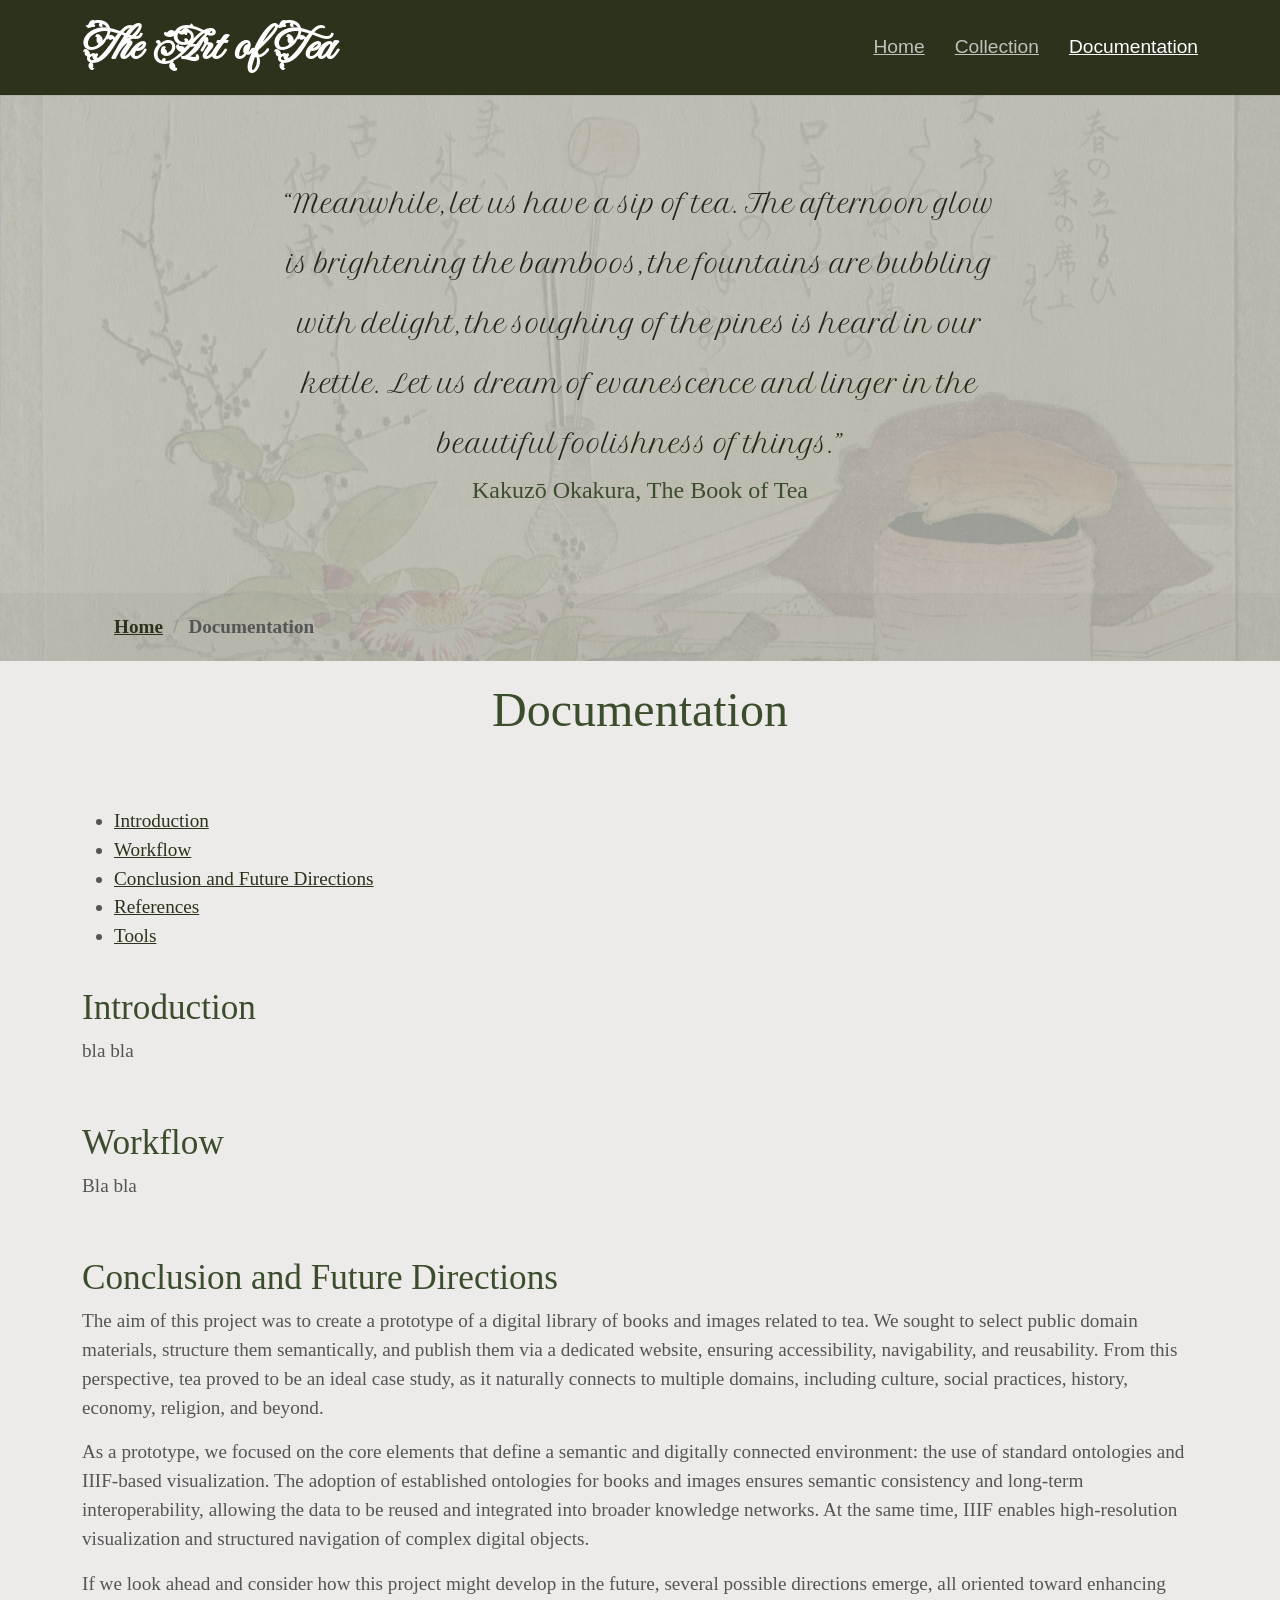
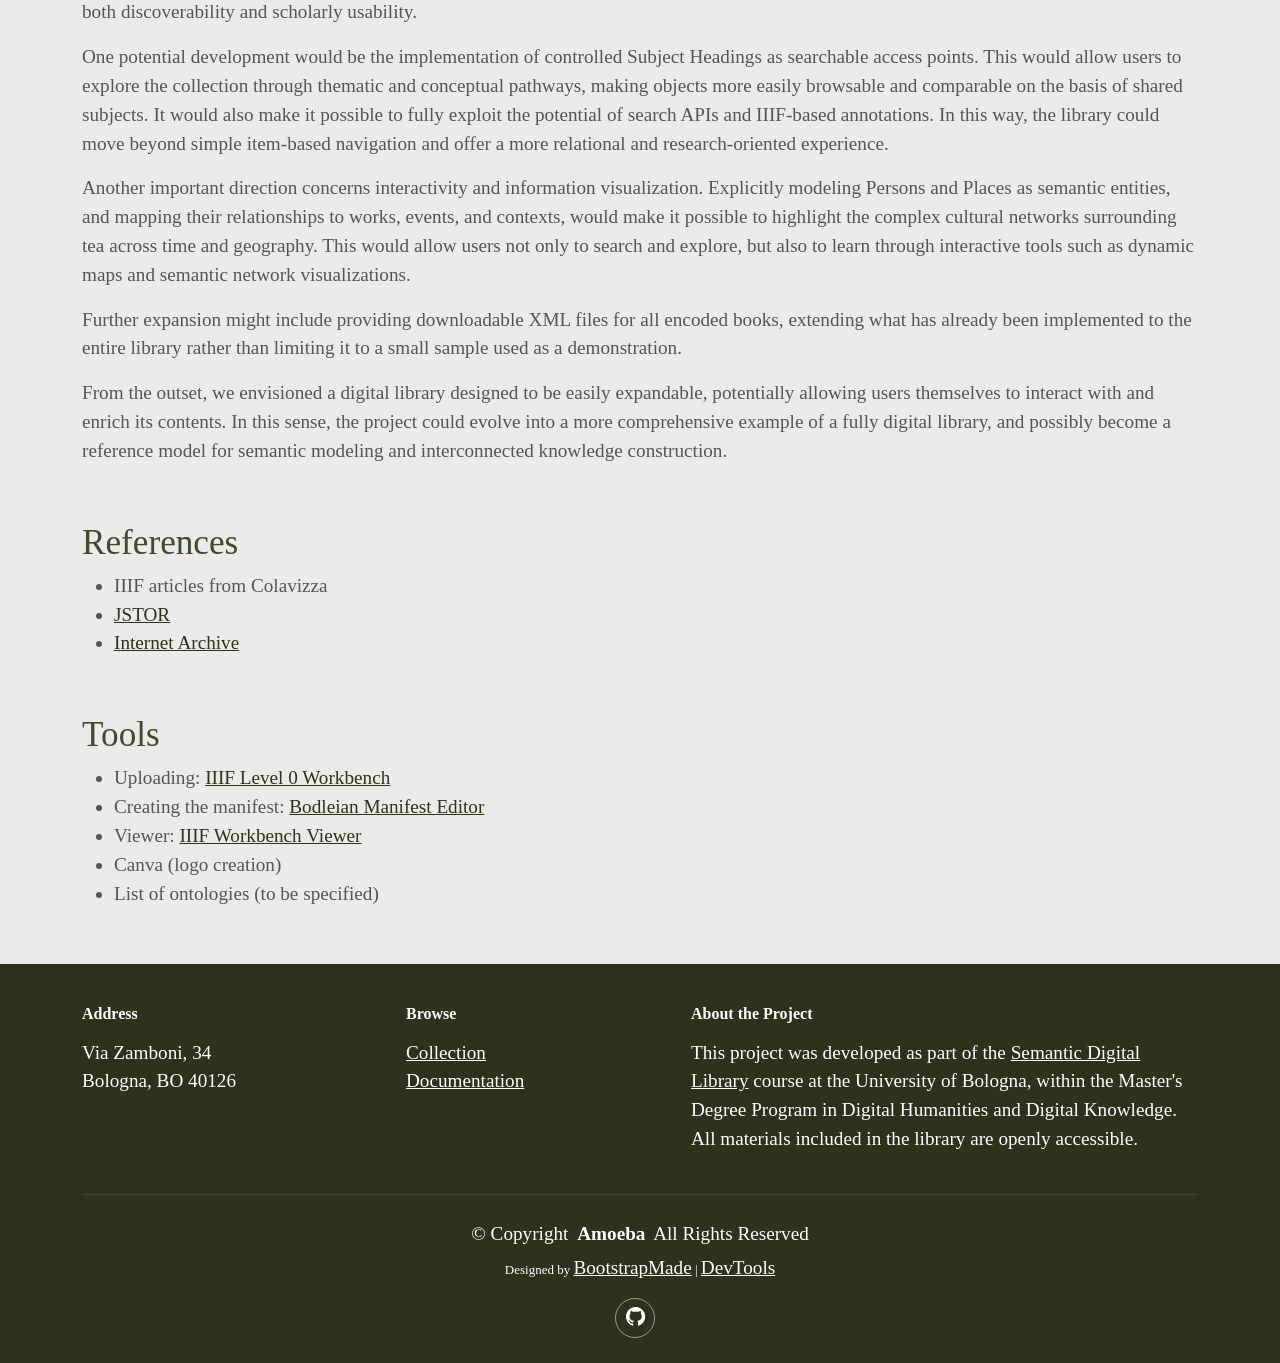
==== documentation.html @ 722fddb3 "added a media query" ====
<!DOCTYPE html>
<html lang="en">

<head>
  <meta charset="utf-8">
  <meta content="width=device-width, initial-scale=1.0" name="viewport">
  <title>The Art of Tea - Digital Library</title>
  <meta name="description" content="">
  <meta name="keywords" content="">

  <!-- Favicons -->
  <link href="assets/img/artoftea_logo.png" rel="icon">
  <link href="assets/img/artoftea_logo.png" rel="apple-touch-icon">

  <!-- Fonts -->
  <link rel="preconnect" href="https://fonts.googleapis.com">
  <link rel="preconnect" href="https://fonts.gstatic.com" crossorigin>
  <link
    href="https://fonts.googleapis.com/css2?family=Alegreya+Sans:ital,wght@0,100;0,300;0,400;0,500;0,700;0,800;0,900;1,100;1,300;1,400;1,500;1,700;1,800;1,900&family=EB+Garamond:ital,wght@0,400..800;1,400..800&family=Fleur+De+Leah&family=Sirivennela&display=swap"
    rel="stylesheet">

  <!-- Vendor CSS Files -->
  <link href="assets/vendor/bootstrap/css/bootstrap.min.css" rel="stylesheet">
  <link href="assets/vendor/bootstrap-icons/bootstrap-icons.css" rel="stylesheet">
  <link href="assets/vendor/aos/aos.css" rel="stylesheet">
  <link href="assets/vendor/swiper/swiper-bundle.min.css" rel="stylesheet">
  <link href="assets/vendor/glightbox/css/glightbox.min.css" rel="stylesheet">

  <!-- Main CSS File -->
  <link href="assets/css/main.css" rel="stylesheet">

  <!-- =======================================================
  * Template Name: Amoeba
  * Template URL: https://bootstrapmade.com/free-one-page-bootstrap-template-amoeba/
  * Updated: Jan 31 2026 with Bootstrap v5.3.8
  * Author: BootstrapMade.com
  * License: https://bootstrapmade.com/license/
  ======================================================== -->
</head>

<body class="starter-page-page">

  <header id="header" class="header d-flex align-items-center sticky-top">
    <div class="container-fluid container-xl position-relative d-flex align-items-center justify-content-between">

      <a href="index.html" class="logo d-flex align-items-center">
        <!-- Uncomment the line below if you also wish to use an image logo -->
        <!-- <img src="assets/img/logo.webp" alt=""> -->
        <h1 class="sitename fleur-de-leah-regular">The Art of Tea</h1>
      </a>

      <nav id="navmenu" class="navmenu">
        <ul>
          <li><a href="index.html">Home</a></li>
          <li><a href="index.html#collection">Collection</a></li>
          <li><a href="documentation.html" class="active">Documentation</a></li>
        </ul>
        <i class="mobile-nav-toggle d-xl-none bi bi-list"></i>
      </nav>

    </div>
  </header>

  <main class="main">

    <!-- Page Title -->
    <div class="page-title" data-aos="fade">
      <img src="Resources/Images/tea_tools.jpg" alt="Utensils for Tea Ceremony">
      <div class="heading">
        <div class="container">
          <div class="row d-flex justify-content-center text-center">
            <div class="col-lg-8">
              <p class="mb-0 sirivennela-regular" style="font-size: 2.5rem !important;">“Meanwhile, let us have a sip of
                tea. The
                afternoon glow is
                brightening the bamboos,
                the
                fountains are bubbling with delight, the soughing of the pines is heard in our kettle. Let us dream of
                evanescence and linger in the beautiful foolishness of things.”</p>
              <h4>Kakuzō Okakura, The Book of Tea</h4>
            </div>
          </div>
        </div>
      </div>
      <nav class="breadcrumbs" style="position: relative; z-index: 2;">
        <div class="container">
          <ol>
            <li><a href="/index.html">Home</a></li>
            <li class="current">Documentation</li>
          </ol>
        </div>
      </nav>
    </div><!-- End Page Title -->

    <!-- Starter Section Section -->
    <section id="starter-section" class="starter-section section">

      <!-- Section Title -->
      <div class="container section-title" data-aos="fade-up" id="doc">
        <h1>Documentation</h1>
      </div><!-- End Section Title -->

      <div class="container" data-aos="fade-up">
        <ul>
          <li><a href="#introduction">Introduction</a></li>
          <li><a href="#workflow">Workflow</a></li>
          <li><a href="#conclusion">Conclusion and Future Directions</a></li>
          <li><a href="#references">References</a></li>
          <li><a href="#tools">Tools</a></li>
        </ul>
      </div>
      <div class="container" data-aos="fade-up">
        <section id="introduction">
          <h2>Introduction</h2>
          <p>bla bla</p>
        </section>

        <section id="workflow">
          <h2>Workflow</h2>
          <p>Bla bla</p>
        </section>

        <section id="conclusion">
          <h2>Conclusion and Future Directions</h2>

          <p>
            The aim of this project was to create a prototype of a digital library of books and images related to tea.
            We sought to select public domain materials, structure them semantically, and publish them via a dedicated
            website,
            ensuring accessibility, navigability, and reusability. From this perspective, tea proved to be an ideal case
            study,
            as it naturally connects to multiple domains, including culture, social practices, history, economy,
            religion,
            and beyond.
          </p>

          <p>
            As a prototype, we focused on the core elements that define a semantic and digitally connected environment:
            the use of standard ontologies and IIIF-based visualization. The adoption of established ontologies for
            books
            and images ensures semantic consistency and long-term interoperability, allowing the data to be reused and
            integrated
            into broader knowledge networks. At the same time, IIIF enables high-resolution visualization and structured
            navigation
            of complex digital objects.
          </p>

          <p>
            If we look ahead and consider how this project might develop in the future, several possible directions
            emerge,
            all oriented toward enhancing both discoverability and scholarly usability.
          </p>

          <p>
            One potential development would be the implementation of controlled Subject Headings as searchable access
            points.
            This would allow users to explore the collection through thematic and conceptual pathways, making objects
            more
            easily
            browsable and comparable on the basis of shared subjects. It would also make it possible to fully exploit
            the
            potential
            of search APIs and IIIF-based annotations. In this way, the library could move beyond simple item-based
            navigation
            and offer a more relational and research-oriented experience.
          </p>

          <p>
            Another important direction concerns interactivity and information visualization. Explicitly modeling
            Persons
            and Places
            as semantic entities, and mapping their relationships to works, events, and contexts, would make it possible
            to highlight
            the complex cultural networks surrounding tea across time and geography. This would allow users not only to
            search and explore,
            but also to learn through interactive tools such as dynamic maps and semantic network visualizations.
          </p>

          <p>
            Further expansion might include providing downloadable XML files for all encoded books, extending what has
            already
            been implemented to the entire library rather than limiting it to a small sample used as a demonstration.
          </p>

          <p>
            From the outset, we envisioned a digital library designed to be easily expandable, potentially allowing
            users
            themselves
            to interact with and enrich its contents. In this sense, the project could evolve into a more comprehensive
            example
            of a fully digital library, and possibly become a reference model for semantic modeling and interconnected
            knowledge construction.
          </p>
        </section>

        <section id="references">
          <h2>References</h2>
          <ul>
            <li>IIIF articles from Colavizza</li>
            <li><a href="https://www.jstor.org/" target="_blank">JSTOR</a></li>
            <li><a href="https://archive.org/" target="_blank">Internet Archive</a></li>
          </ul>
        </section>

        <section id="tools">
          <h2>Tools</h2>
          <ul>
            <li>
              Uploading:
              <a href="https://training.iiif.io/iiif-online-workshop/day-two/image-servers/level0-workbench.html"
                target="_blank">
                IIIF Level 0 Workbench
              </a>
            </li>
            <li>
              Creating the manifest:
              <a href="https://training.iiif.io/iiif-online-workshop/day-three/bodleian-editor/" target="_blank">
                Bodleian Manifest Editor
              </a>
            </li>
            <li>
              Viewer:
              <a href="https://training.iiif.io/iiif-online-workshop/day-three/workbench/" target="_blank">
                IIIF Workbench Viewer
              </a>
            </li>
            <li>Canva (logo creation)</li>
            <li>List of ontologies (to be specified)</li>
          </ul>
        </section>
      </div>
  </main>

  <footer id="footer" class="footer dark-background">

    <div class="container">
      <div class="row gy-3">
        <div class="col-lg-3 col-md-6 d-flex">
          <div class="address">
            <h4>Address</h4>
            <p>Via Zamboni, 34</p>
            <p>Bologna, BO 40126</p>
            <p></p>
          </div>

        </div>

        <div class="col-lg-3 col-md-6 d-flex">
          <i class="bi bi-telephone icon"></i>
          <div>
            <h4>Browse</h4>
            <p>
              <a href="/index.html#collection">Collection</a><br>
              <a href="documentation.html">Documentation</a>
            </p>
          </div>
        </div>

        <div class="col-lg-6 col-md-6 d-flex">
          <i class="bi bi-clock icon"></i>
          <div>
            <h4>About the Project</h4>
            <p> This project was developed as part of the <a
                href="https://www.unibo.it/en/study/course-units-transferable-skills-moocs/course-unit-catalogue/course-unit/2025/424786/orariolezioni">Semantic
                Digital Library</a> course at the University of Bologna, within the Master's Degree Program in Digital
              Humanities and Digital Knowledge. All materials included in the library are openly accessible.
            </p>
          </div>
        </div>
      </div>


      <div class="container copyright text-center mt-4 align-items-center">
        <p>© <span>Copyright</span> <strong class="px-1 sitename">Amoeba</strong> <span>All Rights Reserved</span></p>
        <div class="credits">
          Designed by <a href="https://bootstrapmade.com/">BootstrapMade</a> | <a
            href="https://bootstrapmade.com/tools/">DevTools</a>
        </div>
        <div class="social-links d-flex justify-content-center mt-3">
          <a href="https://github.com/the-art-of-tea/The-Art-Of-Tea" class="github">
            <i class="bi bi-github"></i>
          </a>
        </div>

      </div>
    </div>

  </footer>
  <!-- Scroll Top -->
  <a href="#" id="scroll-top" class="scroll-top d-flex align-items-center justify-content-center"><i
      class="bi bi-arrow-up-short"></i></a>

  <!-- Preloader -->
  <div id="preloader"></div>

  <!-- Vendor JS Files -->
  <script src="assets/vendor/bootstrap/js/bootstrap.bundle.min.js"></script>
  <script src="assets/vendor/php-email-form/validate.js"></script>
  <script src="assets/vendor/aos/aos.js"></script>
  <script src="assets/vendor/swiper/swiper-bundle.min.js"></script>
  <script src="assets/vendor/glightbox/js/glightbox.min.js"></script>
  <script src="assets/vendor/imagesloaded/imagesloaded.pkgd.min.js"></script>
  <script src="assets/vendor/isotope-layout/isotope.pkgd.min.js"></script>

  <!-- Main JS File -->
  <script src="assets/js/main.js"></script>

</body>

</html>
---- assets/css/main.css ----
/**
* Template Name: Amoeba
* Template URL: https://bootstrapmade.com/free-one-page-bootstrap-template-amoeba/
* Updated: Jan 31 2026 with Bootstrap v5.3.8
* Author: BootstrapMade.com
* License: https://bootstrapmade.com/license/
*/

/*--------------------------------------------------------------
# Font & Color Variables
# Help: https://bootstrapmade.com/color-system/
--------------------------------------------------------------*/
/* Fonts */
:root {
  --default-font: "EB+Garamond", serif;
  --heading-font: "Fleur+De+Leah", serif;
  --nav-font: "Alegreya+Sans", sans-serif;
}

.fleur-de-leah-regular {
  font-family: "Fleur De Leah", cursive;
  font-weight: 400;
  font-style: normal;
}

.eb-garamond {
  font-family: "EB Garamond", serif;
  font-optical-sizing: auto;
  font-weight: 400;
  font-style: normal;
}

.alegreya-sans-thin {
  font-family: "Alegreya Sans", sans-serif;
  font-weight: 100;
  font-style: normal;
}

.alegreya-sans-light {
  font-family: "Alegreya Sans", sans-serif;
  font-weight: 300;
  font-style: normal;
}

.alegreya-sans-regular {
  font-family: "Alegreya Sans", sans-serif;
  font-weight: 400;
  font-style: normal;
}

.alegreya-sans-medium {
  font-family: "Alegreya Sans", sans-serif;
  font-weight: 500;
  font-style: normal;
}

.alegreya-sans-bold {
  font-family: "Alegreya Sans", sans-serif;
  font-weight: 700;
  font-style: normal;
}

.alegreya-sans-extrabold {
  font-family: "Alegreya Sans", sans-serif;
  font-weight: 800;
  font-style: normal;
}

.alegreya-sans-black {
  font-family: "Alegreya Sans", sans-serif;
  font-weight: 900;
  font-style: normal;
}

.alegreya-sans-thin-italic {
  font-family: "Alegreya Sans", sans-serif;
  font-weight: 100;
  font-style: italic;
}

.alegreya-sans-light-italic {
  font-family: "Alegreya Sans", sans-serif;
  font-weight: 300;
  font-style: italic;
}

.alegreya-sans-regular-italic {
  font-family: "Alegreya Sans", sans-serif;
  font-weight: 400;
  font-style: italic;
}

.alegreya-sans-medium-italic {
  font-family: "Alegreya Sans", sans-serif;
  font-weight: 500;
  font-style: italic;
}

.alegreya-sans-bold-italic {
  font-family: "Alegreya Sans", sans-serif;
  font-weight: 700;
  font-style: italic;
}

.alegreya-sans-extrabold-italic {
  font-family: "Alegreya Sans", sans-serif;
  font-weight: 800;
  font-style: italic;
}

.alegreya-sans-black-italic {
  font-family: "Alegreya Sans", sans-serif;
  font-weight: 900;
  font-style: italic;
}

.sirivennela-regular {
  font-family: "Sirivennela", sans-serif;
  font-weight: 400;
  font-style: normal;
}


/* Global Colors - The following color variables are used throughout the website. Updating them here will change the color scheme of the entire website */
:root {
  --background-color: #ECEBE9;
  /* Background color for the entire website, including individual sections */
  --default-color: #555555;
  /* Default color used for the majority of the text content across the entire website */
  --heading-color: #3C4D2D;
  /* Color for headings, subheadings and title throughout the website */
  --accent-color: #2c321c;
  /* Accent color that represents your brand on the website. It's used for buttons, links, and other elements that need to stand out */
  --surface-color: #F4F6F4;
  /* The surface color is used as a background of boxed elements within sections, such as cards, icon boxes, or other elements that require a visual separation from the global background. */
  --contrast-color: #ffffff;
  /* Contrast color for text, ensuring readability against backgrounds of accent, heading, or default colors. */
}

/* Nav Menu Colors - The following color variables are used specifically for the navigation menu. They are separate from the global colors to allow for more customization options */
:root {
  --nav-color: rgba(255, 255, 255, 0.7);
  /* The default color of the main navmenu links */
  --nav-hover-color: #ffffff;
  /* Applied to main navmenu links when they are hovered over or active */
  --nav-mobile-background-color: #2c321c;
  /* Used as the background color for mobile navigation menu */
  --nav-dropdown-background-color: #2c321c;
  /* Used as the background color for dropdown items that appear when hovering over primary navigation items */
  --nav-dropdown-color: rgba(255, 255, 255, 0.7);
  /* Used for navigation links of the dropdown items in the navigation menu. */
  --nav-dropdown-hover-color: #ffffff;
  /* Similar to --nav-hover-color, this color is applied to dropdown navigation links when they are hovered over. */
}

/* Color Presets - These classes override global colors when applied to any section or element, providing reuse of the sam color scheme. */

.light-background {
  --background-color: #f2f9f8;
  --surface-color: #ffffff;
}

.dark-background {
  --background-color: #2c321c;
  --default-color: #ffffff;
  --heading-color: #ffffff;
  --surface-color: #3C4D2D;
  --contrast-color: #ffffff;
}

/* Smooth scroll */
:root {
  scroll-behavior: smooth;
}

/*--------------------------------------------------------------
# General Styling & Shared Classes
--------------------------------------------------------------*/
body {
  color: var(--default-color);
  background-color: var(--background-color);
  font-family: var(--default-font);
}

a {
  color: var(--accent-color);
  text-decoration: underline;
  transition: 0.3s;
}

a:hover {
  color: color-mix(in srgb, var(--accent-color), transparent 25%);
  text-decoration: underline;
}

h1,
h2,
h3,
h4,
h5,
h6 {
  color: var(--heading-color);
  font-family: var(--heading-font);
}

/* ===== TABLET (≥768px) ===== */
@media (min-width: 768px) {

  h1 {
    font-size: 3rem !important;
  }

  h2 {
    font-size: 2.4rem !important;
  }

  p,
  li,
  a {
    font-size: 1.3rem !important;
  }
}


/* ===== SMALL DESKTOP / LAPTOP (≥1024px) ===== */
@media (min-width: 1024px) {

  h1 {
    font-size: 3rem !important;
  }

  h2 {
    font-size: 2.2rem !important;
  }

  p,
  li,
  a {
    font-size: 1.2rem !important;
  }
}


/* ===== LARGE DESKTOP (≥1440px) ===== */
@media (min-width: 1440px) {

  h1 {
    font-size: 3.4rem !important;
  }

  h2 {
    font-size: 2.8rem !important;
  }

  p,
  li,
  a {
    font-size: 1.5rem !important;
  }
}




/*--------------------------------------------------------------
# Global Header
--------------------------------------------------------------*/
.header {
  --background-color: #2c321c;
  --default-color: #ffffff;
  --heading-color: #ffffff;
  color: var(--default-color);
  background-color: var(--background-color);
  padding: 15px 0;
  transition: all 0.5s;
  z-index: 997;
}

.header .logo {
  line-height: 1;
}

.header .logo img {
  max-height: 32px;
  margin-right: 8px;
}

.header .logo h1 {
  font-size: 30px;
  margin: 0;
  font-weight: 700;
  color: var(--heading-color);
}

.scrolled .header {
  box-shadow: 0px 0 18px rgba(0, 0, 0, 0.1);
}

/*--------------------------------------------------------------
# Navigation Menu
--------------------------------------------------------------*/
/* Navmenu - Desktop */
@media (min-width: 1200px) {
  .navmenu {
    padding: 0;
  }

  .navmenu ul {
    margin: 0;
    padding: 0;
    display: flex;
    list-style: none;
    align-items: center;
  }

  .navmenu li {
    position: relative;
  }

  .navmenu a,
  .navmenu a:focus {
    color: var(--nav-color);
    padding: 18px 15px;
    font-size: 16px;
    font-family: var(--nav-font);
    font-weight: 400;
    display: flex;
    align-items: center;
    justify-content: space-between;
    white-space: nowrap;
    transition: 0.3s;
  }

  .navmenu a i,
  .navmenu a:focus i {
    font-size: 12px;
    line-height: 0;
    margin-left: 5px;
    transition: 0.3s;
  }

  .navmenu li:last-child a {
    padding-right: 0;
  }

  .navmenu li:hover>a,
  .navmenu .active,
  .navmenu .active:focus {
    color: var(--nav-hover-color);
  }

  .navmenu .dropdown ul {
    margin: 0;
    padding: 10px 0;
    background: var(--nav-dropdown-background-color);
    display: block;
    position: absolute;
    visibility: hidden;
    left: 14px;
    top: 130%;
    opacity: 0;
    transition: 0.3s;
    border-radius: 4px;
    z-index: 99;
    box-shadow: 0px 0px 30px rgba(0, 0, 0, 0.1);
  }

  .navmenu .dropdown ul li {
    min-width: 200px;
  }

  .navmenu .dropdown ul a {
    padding: 10px 20px;
    font-size: 15px;
    text-transform: none;
    color: var(--nav-dropdown-color);
  }

  .navmenu .dropdown ul a i {
    font-size: 12px;
  }

  .navmenu .dropdown ul a:hover,
  .navmenu .dropdown ul .active:hover,
  .navmenu .dropdown ul li:hover>a {
    color: var(--nav-dropdown-hover-color);
  }

  .navmenu .dropdown:hover>ul {
    opacity: 1;
    top: 100%;
    visibility: visible;
  }

  .navmenu .dropdown .dropdown ul {
    top: 0;
    left: -90%;
    visibility: hidden;
  }

  .navmenu .dropdown .dropdown:hover>ul {
    opacity: 1;
    top: 0;
    left: -100%;
    visibility: visible;
  }
}

/* Navmenu - Mobile */
@media (max-width: 1199px) {
  .mobile-nav-toggle {
    color: var(--nav-color);
    font-size: 28px;
    line-height: 0;
    margin-right: 10px;
    cursor: pointer;
    transition: color 0.3s;
  }

  .navmenu {
    padding: 0;
    z-index: 9997;
  }

  .navmenu ul {
    display: none;
    list-style: none;
    position: absolute;
    inset: 60px 20px 20px 20px;
    padding: 10px 0;
    margin: 0;
    border-radius: 6px;
    background-color: var(--nav-mobile-background-color);
    overflow-y: auto;
    transition: 0.3s;
    z-index: 9998;
    box-shadow: 0px 0px 30px rgba(0, 0, 0, 0.1);
  }

  .navmenu a,
  .navmenu a:focus {
    color: var(--nav-dropdown-color);
    padding: 10px 20px;
    font-family: var(--nav-font);
    font-size: 17px;
    font-weight: 500;
    display: flex;
    align-items: center;
    justify-content: space-between;
    white-space: nowrap;
    transition: 0.3s;
  }

  .navmenu a i,
  .navmenu a:focus i {
    font-size: 12px;
    line-height: 0;
    margin-left: 5px;
    width: 30px;
    height: 30px;
    display: flex;
    align-items: center;
    justify-content: center;
    border-radius: 50%;
    transition: 0.3s;
    background-color: color-mix(in srgb, var(--accent-color), transparent 90%);
  }

  .navmenu a i:hover,
  .navmenu a:focus i:hover {
    background-color: var(--accent-color);
    color: var(--contrast-color);
  }

  .navmenu a:hover,
  .navmenu .active,
  .navmenu .active:focus {
    color: var(--nav-dropdown-hover-color);
  }

  .navmenu .active i,
  .navmenu .active:focus i {
    background-color: var(--accent-color);
    color: var(--contrast-color);
    transform: rotate(180deg);
  }

  .navmenu .dropdown ul {
    position: static;
    display: none;
    z-index: 99;
    padding: 10px 0;
    margin: 10px 20px;
    background-color: var(--nav-dropdown-background-color);
    border: 1px solid color-mix(in srgb, var(--default-color), transparent 90%);
    box-shadow: none;
    transition: all 0.5s ease-in-out;
  }

  .navmenu .dropdown ul ul {
    background-color: rgba(33, 37, 41, 0.1);
  }

  .navmenu .dropdown>.dropdown-active {
    display: block;
    background-color: rgba(33, 37, 41, 0.03);
  }

  .mobile-nav-active {
    overflow: hidden;
  }

  .mobile-nav-active .mobile-nav-toggle {
    color: #fff;
    position: absolute;
    font-size: 32px;
    top: 15px;
    right: 15px;
    margin-right: 0;
    z-index: 9999;
  }

  .mobile-nav-active .navmenu {
    position: fixed;
    overflow: hidden;
    inset: 0;
    background: rgba(33, 37, 41, 0.8);
    transition: 0.3s;
  }

  .mobile-nav-active .navmenu>ul {
    display: block;
  }
}

/*--------------------------------------------------------------
# Global Footer
--------------------------------------------------------------*/
.footer {
  color: var(--default-color);
  background-color: var(--background-color);
  font-size: 14px;
  padding: 40px 0 0 0;
  position: relative;
}

.footer .icon {
  color: var(--accent-color);
  margin-right: 15px;
  font-size: 24px;
  line-height: 0;
}

.footer h4 {
  font-size: 16px;
  font-weight: 700;
  margin-bottom: 15px;
}

.footer .address p {
  margin-bottom: 0px;
}

.footer .social-links a {
  display: flex;
  align-items: center;
  justify-content: center;
  width: 40px;
  height: 40px;
  border-radius: 50%;
  border: 1px solid color-mix(in srgb, var(--default-color), transparent 50%);
  font-size: 16px;
  color: color-mix(in srgb, var(--default-color), transparent 0%);
  margin-right: 10px;
  transition: 0.3s;
}

.footer .social-links {
  color: color-mix(in srgb, var(--contrast-color)) !important;
  border-color: var(--contrast-color);
}

.footer a {
  color: var(--default-color);
}

.footer a:hover {
  color: color-mix(in srgb, var(--contrast-color), transparent 25%) !important;
  text-decoration: underline;
}

.footer .copyright {
  padding: 25px 0;
  border-top: 1px solid color-mix(in srgb, var(--default-color), transparent 90%);
}

.footer .copyright p {
  margin-bottom: 0;
}

.footer .credits {
  margin-top: 5px;
  font-size: 13px;
}

/*--------------------------------------------------------------
# Preloader
--------------------------------------------------------------*/
#preloader {
  position: fixed;
  inset: 0;
  z-index: 999999;
  overflow: hidden;
  background: var(--background-color);
  transition: all 0.6s ease-out;
}

#preloader:before {
  content: "";
  position: fixed;
  top: calc(50% - 30px);
  left: calc(50% - 30px);
  border: 6px solid #ffffff;
  border-color: var(--accent-color) transparent var(--accent-color) transparent;
  border-radius: 50%;
  width: 60px;
  height: 60px;
  animation: animate-preloader 1.5s linear infinite;
}

@keyframes animate-preloader {
  0% {
    transform: rotate(0deg);
  }

  100% {
    transform: rotate(360deg);
  }
}

/*--------------------------------------------------------------
# Scroll Top Button
--------------------------------------------------------------*/
.scroll-top {
  position: fixed;
  visibility: hidden;
  opacity: 0;
  right: 15px;
  bottom: 15px;
  z-index: 99999;
  background-color: var(--accent-color);
  width: 40px;
  height: 40px;
  border-radius: 4px;
  transition: all 0.4s;
}

.scroll-top i {
  font-size: 24px;
  color: var(--contrast-color);
  line-height: 0;
}

.scroll-top:hover {
  background-color: color-mix(in srgb, var(--accent-color), transparent 20%);
  color: var(--contrast-color);
}

.scroll-top.active {
  visibility: visible;
  opacity: 1;
}

/*--------------------------------------------------------------
# Disable aos animation delay on mobile devices
--------------------------------------------------------------*/
@media screen and (max-width: 768px) {
  [data-aos-delay] {
    transition-delay: 0 !important;
  }
}

/*--------------------------------------------------------------
# Global Page Titles & Breadcrumbs
--------------------------------------------------------------*/
.page-title {
  color: var(--default-color);
  background-color: var(--background-color);
  position: relative;
}

.page-title p {
  font-size: 45px;
  font-weight: 400;
  color: #212514;
}


.page-title .heading {
  padding: 80px 0;
  border-top: 1px solid color-mix(in srgb, var(--default-color), transparent 90%);
}

.page-title .heading h1 {
  font-size: 60px;
  font-weight: 700;
}

.page-title nav {
  background-color: color-mix(in srgb, var(--default-color), transparent 95%);
  padding: 20px 0;
}

.page-title nav ol {
  display: flex;
  flex-wrap: wrap;
  list-style: none;
  margin: 0;
  font-size: 16px;
  font-weight: 600;
}

.page-title nav ol li+li {
  padding-left: 10px;
}

.page-title nav ol li+li::before {
  content: "/";
  display: inline-block;
  padding-right: 10px;
  color: color-mix(in srgb, var(--default-color), transparent 70%);
}

.page-title img {
  position: absolute;
  inset: 0;
  display: block;
  width: 100%;
  height: 100%;
  object-fit: cover;
  z-index: 1;
  object-position: center 30%
}

.page-title::before {
  content: "";
  /* background: color-mix(in srgb, var(--background-color), transparent 30%); */
  background: #b2b4aec8;
  position: absolute;
  inset: 0;
  z-index: 2;
}

.page-title .heading {
  padding: 80px 0;
  border-top: 1px solid color-mix(in srgb, var(--default-color), transparent 90%);
  position: relative;
  z-index: 3;
}

/*--------------------------------------------------------------
# Global Sections
--------------------------------------------------------------*/
section,
.section {
  color: var(--default-color);
  background-color: var(--background-color);
  padding: 20px 0;
  scroll-margin-top: 90px;
  overflow: clip;
}

@media (max-width: 1199px) {

  section,
  .section {
    scroll-margin-top: 66px;
  }
}

/*--------------------------------------------------------------
# Global Section Titles
--------------------------------------------------------------*/
.section-title {
  text-align: center;
  padding-bottom: 60px;
  position: relative;
}

.section-title h2 {
  font-size: 32px;
  font-weight: 300;
  margin-bottom: 15px;
}

.section-title p {
  margin-bottom: 0;
}

/*--------------------------------------------------------------
# Hero Section
--------------------------------------------------------------*/
.hero {
  width: 100%;
  min-height: 90vh;
  position: relative;
  padding: 80px 0;
  display: flex;
  align-items: center;
  justify-content: center;
}

.hero img {
  position: absolute;
  inset: 0;
  display: block;
  width: 100%;
  height: 100%;
  object-fit: cover;
  z-index: 1;
}

.hero:before {
  content: "";
  background: color-mix(in srgb, var(--background-color), transparent 30%);
  position: absolute;
  inset: 0;
  z-index: 2;
}

.hero .container {
  position: relative;
  z-index: 3;
}

.hero h2 {
  margin: 0;
  font-size: 80px;
  font-weight: 700;
}

.hero p {
  margin: 10px 0 0 0;
  font-size: 24px;
  color: var(--heading-color);
}

.hero .btn-get-started {
  color: var(--default-color);
  font-weight: 400;
  font-size: 16px;
  letter-spacing: 1px;
  display: inline-block;
  padding: 8px 40px;
  margin: 30px 0 0 0;
  border-radius: 4px;
  transition: 0.5s;
  border: 2px solid color-mix(in srgb, var(--default-color), transparent 50%);
}

.hero .btn-get-started:hover {
  color: var(--contrast-color);
  background: var(--accent-color);
  border-color: var(--accent-color);
}

@media (max-width: 768px) {
  .hero h2 {
    font-size: 32px;
  }

  .hero p {
    font-size: 18px;
  }
}

/*--------------------------------------------------------------
# About Section
--------------------------------------------------------------*/
.about .content h3 {
  font-size: 1.75rem;
  font-weight: 700;
}

.about .content .fst-italic {
  color: color-mix(in srgb, var(--default-color), var(--contrast-color) 50%);
}

.about .content ul {
  list-style: none;
  padding: 0;
}

.about .content ul li {
  padding: 10px 0 0 0;
  display: flex;
}

.about .content ul i {
  color: var(--accent-color);
  margin-right: 0.5rem;
  line-height: 1.2;
  font-size: 1.25rem;
}

.about .content p:last-child {
  margin-bottom: 0;
}

/*--------------------------------------------------------------
# Clients Section
--------------------------------------------------------------*/
.clients .swiper-slide img {
  opacity: 0.5;
  transition: 0.3s;
  filter: grayscale(100);
}

.clients .swiper-slide img:hover {
  filter: none;
  opacity: 1;
}

.clients .swiper-wrapper {
  height: auto;
}

.clients .swiper-pagination {
  margin-top: 20px;
  position: relative;
}

.clients .swiper-pagination .swiper-pagination-bullet {
  width: 12px;
  height: 12px;
  opacity: 1;
  background-color: color-mix(in srgb, var(--default-color), transparent 80%);
}

.clients .swiper-pagination .swiper-pagination-bullet-active {
  background-color: var(--accent-color);
}

/*--------------------------------------------------------------
# Cards Section
--------------------------------------------------------------*/
.cards .card-item {
  background: color-mix(in srgb, var(--default-color), transparent 97%);
  padding: 50px 30px;
  transition: all ease-in-out 0.3s;
  height: 100%;
  position: relative;
}

.cards .card-item span {
  color: var(--accent-color);
  display: block;
  font-size: 28px;
  font-weight: 700;
}

.cards .card-item h4 {
  font-size: 24px;
  font-weight: 600;
  padding: 0;
  margin: 20px 0;
}

.cards .card-item h4 a {
  color: var(--heading-color);
}

.cards .card-item p {
  font-size: 15px;
  color: color-mix(in srgb, var(--default-color), transparent 40%);
  margin: 0;
  padding: 0;
}

.cards .card-item:hover {
  background: var(--accent-color);
  padding: 30px 30px 70px 30px;
}

.cards .card-item:hover span,
.cards .card-item:hover h4 a,
.cards .card-item:hover p {
  color: var(--contrast-color);
}

/*--------------------------------------------------------------
# Services Section
--------------------------------------------------------------*/
.services .service-item {
  position: relative;
  padding-top: 20px;
}

.services .service-item .icon {
  background-color: color-mix(in srgb, var(--accent-color), transparent 90%);
  width: 72px;
  height: 72px;
  position: relative;
  margin-right: 15px;
  line-height: 0;
  display: flex;
  align-items: center;
  justify-content: center;
  transition: ease-in-out 0.3s;
}

.services .service-item .icon i {
  color: var(--accent-color);
  font-size: 32px;
  z-index: 2;
  position: relative;
}

.services .service-item .title {
  font-weight: 700;
  margin-bottom: 5px;
  font-size: 18px;
}

.services .service-item .title a {
  color: var(--heading-color);
}

.services .service-item .title a:hover {
  color: var(--contrast-color);
}

.services .service-item .description {
  font-size: 14px;
}

.services .service-item:hover .icon {
  background-color: var(--accent-color);
}

.services .service-item:hover .icon i {
  color: var(--contrast-color);
}

/*--------------------------------------------------------------
# Call To Action Section
--------------------------------------------------------------*/
.call-to-action {
  padding: 80px 0;
  position: relative;
  clip-path: inset(0);
}

.call-to-action img {
  position: fixed;
  top: 0;
  left: 0;
  display: block;
  width: 100%;
  height: 100%;
  object-fit: cover;
  z-index: 1;
}

.call-to-action:before {
  content: "";
  background: color-mix(in srgb, var(--background-color), transparent 50%);
  position: absolute;
  inset: 0;
  z-index: 2;
}

.call-to-action .container {
  position: relative;
  z-index: 3;
}

.call-to-action h3 {
  font-size: 28px;
  font-weight: 700;
  color: var(--default-color);
}

.call-to-action p {
  color: var(--default-color);
}

.call-to-action .cta-btn {
  font-family: var(--heading-font);
  font-weight: 500;
  font-size: 16px;
  letter-spacing: 1px;
  display: inline-block;
  padding: 12px 40px;
  border-radius: 5px;
  transition: 0.5s;
  margin: 10px;
  border: 2px solid var(--contrast-color);
  color: var(--contrast-color);
}

.call-to-action .cta-btn:hover {
  background: var(--accent-color);
  border: 2px solid var(--accent-color);
}

/*--------------------------------------------------------------
# Portfolio Section
--------------------------------------------------------------*/
.portfolio .portfolio-filters {
  padding: 0;
  margin: 0 auto 20px auto;
  list-style: none;
  text-align: center;
}

.portfolio .portfolio-filters li {
  cursor: pointer;
  display: inline-block;
  padding: 0;
  font-size: 18px;
  font-weight: 500;
  margin: 0 10px;
  line-height: 1;
  margin-bottom: 5px;
  transition: all 0.3s ease-in-out;
}

.portfolio .portfolio-filters li:hover,
.portfolio .portfolio-filters li.filter-active {
  color: var(--accent-color);
}

.portfolio .portfolio-filters li:first-child {
  margin-left: 0;
}

.portfolio .portfolio-filters li:last-child {
  margin-right: 0;
}

@media (max-width: 575px) {
  .portfolio .portfolio-filters li {
    font-size: 14px;
    margin: 0 5px;
  }
}

.portfolio .portfolio-content {
  position: relative;
  overflow: hidden;
}

.portfolio .portfolio-content img {
  transition: 0.3s;
}

.portfolio .portfolio-content .portfolio-info p {
  position: absolute;
  bottom: 10px;
  text-align: center;
  display: inline-block;
  left: 0;
  right: 0;
  font-size: 16px;
  font-weight: 600;
  color: rgba(255, 255, 255, 0.8);
}


.portfolio .portfolio-content .portfolio-info {
  opacity: 0;
  position: absolute;
  inset: 0;
  z-index: 3;
  transition: all ease-in-out 0.3s;
  background: color-mix(in srgb, var(--heading-color), transparent 30%);
  padding: 15px;
  display: flex;
  flex-direction: column;
  align-items: center;
  justify-content: center;
}

.portfolio .portfolio-content .portfolio-info h5 {
  font-size: 25px;
  padding: 5px 10px;
  font-weight: 400;
  color: #ffffff;
  text-align: center;
  margin: 0 0 10px 0;
  max-width: 90%;
}

.portfolio .portfolio-content .portfolio-info h4 {
  font-size: 22px;
  padding: 5px 10px;
  font-weight: 400;
  color: #ffffff;
  text-align: center;
  align-content: center;
  justify-content: center;
  margin: 0 0 20px 0;
  max-width: 90%;
}

.portfolio .portfolio-content .portfolio-info .details-link {
  position: relative;
  left: 0;
  top: 0;
  transform: none;
  font-size: 34px;
  line-height: 0;
  color: #fff;
  transition: 0.3s;
}

.portfolio .portfolio-content .portfolio-info .details-link:hover {
  color: var(--accent-color);
}

.portfolio .portfolio-content:hover .portfolio-info {
  opacity: 1;
}

.portfolio .portfolio-content:hover img {
  transform: scale(1.1);
}

.portfolio-info a {
  color: #3c4d2dbe;
}

.portfolio-info a:hover {
  color: var(--heading-color);
}

/*--------------------------------------------------------------
# Pricing Section
--------------------------------------------------------------*/
.pricing .pricing-item {
  background-color: var(--surface-color);
  box-shadow: 0px 5px 90px rgba(0, 0, 0, 0.1);
  padding: 40px 20px;
  text-align: center;
  border-radius: 8px;
  position: relative;
  overflow: hidden;
}

.pricing .pricing-item h3 {
  padding: 15px;
  margin-top: 15px;
  font-size: 18px;
  font-weight: 600;
}

.pricing .pricing-item h4 {
  color: var(--accent-color);
  font-size: 42px;
  font-family: var(--default-font);
  font-weight: 500;
}

.pricing .pricing-item h4 sup {
  font-size: 20px;
  top: -15px;
  left: -3px;
}

.pricing .pricing-item h4 span {
  color: color-mix(in srgb, var(--default-color), transparent 40%);
  font-size: 16px;
  font-weight: 300;
}

.pricing .pricing-item ul {
  padding: 20px 0;
  list-style: none;
  text-align: center;
  line-height: 20px;
  font-size: 14px;
}

.pricing .pricing-item ul li {
  padding-bottom: 16px;
}

.pricing .pricing-item ul .na {
  color: color-mix(in srgb, var(--default-color), transparent 60%);
  text-decoration: line-through;
}

.pricing .pricing-item .btn-wrap {
  padding: 15px;
  text-align: center;
}

.pricing .pricing-item .btn-buy {
  color: var(--accent-color);
  background-color: transparent;
  border: 2px solid var(--accent-color);
  display: inline-block;
  padding: 10px 40px 12px 40px;
  border-radius: 50px;
  font-size: 14px;
  font-family: var(--heading-font);
  font-weight: 600;
  transition: 0.3s;
}

.pricing .pricing-item .btn-buy:hover {
  background: var(--accent-color);
  color: var(--contrast-color);
}

.pricing .recommended .btn-buy {
  background: var(--accent-color);
  color: var(--contrast-color);
}

.pricing .recommended .btn-buy:hover {
  background: color-mix(in srgb, var(--accent-color), transparent 20%);
  border-color: color-mix(in srgb, var(--accent-color), transparent 20%);
}

.pricing .recommended-badge {
  position: absolute;
  top: 20px;
  left: 50%;
  transform: translateX(-50%);
  z-index: 1;
  font-size: 13px;
  padding: 3px 25px 6px 25px;
  background: color-mix(in srgb, var(--accent-color), transparent 92%);
  color: var(--accent-color);
  border-radius: 50px;
}

/*--------------------------------------------------------------
# Faq Section
--------------------------------------------------------------*/
.faq .content h3 {
  font-weight: 400;
  font-size: 34px;
}

.faq .content p {
  font-size: 15px;
  color: color-mix(in srgb, var(--default-color), transparent 30%);
}

.faq .faq-container .faq-item {
  background-color: var(--surface-color);
  position: relative;
  padding: 20px;
  margin-bottom: 20px;
  box-shadow: 0px 5px 25px 0px rgba(0, 0, 0, 0.1);
  overflow: hidden;
}

.faq .faq-container .faq-item:last-child {
  margin-bottom: 0;
}

.faq .faq-container .faq-item h3 {
  font-weight: 600;
  font-size: 18px;
  line-height: 24px;
  margin: 0 30px 0 0;
  transition: 0.3s;
  cursor: pointer;
  display: flex;
  align-items: flex-start;
}

.faq .faq-container .faq-item h3 .num {
  color: var(--accent-color);
  padding-right: 5px;
}

.faq .faq-container .faq-item h3:hover {
  color: var(--accent-color);
}

.faq .faq-container .faq-item .faq-content {
  display: grid;
  grid-template-rows: 0fr;
  transition: 0.3s ease-in-out;
  visibility: hidden;
  opacity: 0;
}

.faq .faq-container .faq-item .faq-content p {
  margin-bottom: 0;
  overflow: hidden;
}

.faq .faq-container .faq-item .faq-toggle {
  position: absolute;
  top: 20px;
  right: 20px;
  font-size: 16px;
  line-height: 0;
  transition: 0.3s;
  cursor: pointer;
}

.faq .faq-container .faq-item .faq-toggle:hover {
  color: var(--accent-color);
}

.faq .faq-container .faq-active h3 {
  color: var(--accent-color);
}

.faq .faq-container .faq-active .faq-content {
  grid-template-rows: 1fr;
  visibility: visible;
  opacity: 1;
  padding-top: 10px;
}

.faq .faq-container .faq-active .faq-toggle {
  transform: rotate(90deg);
  color: var(--accent-color);
}

/*--------------------------------------------------------------
# Team Section
--------------------------------------------------------------*/
.team .team-member {
  background-color: var(--surface-color);
  box-shadow: 0px 2px 15px rgba(0, 0, 0, 0.1);
  position: relative;
  border-radius: 5px;
  transition: 0.5s;
  padding: 30px;
  height: 100%;
}

@media (max-width: 468px) {
  .team .team-member {
    flex-direction: column;
    justify-content: center !important;
    align-items: center !important;
  }
}

.team .team-member .pic {
  overflow: hidden;
  width: 150px;
  border-radius: 50%;
  flex-shrink: 0;
}

.team .team-member .pic img {
  transition: ease-in-out 0.3s;
}

.team .team-member:hover {
  transform: translateY(-10px);
}

.team .team-member .member-info {
  padding-left: 30px;
}

@media (max-width: 468px) {
  .team .team-member .member-info {
    padding: 30px 0 0 0;
    text-align: center;
  }
}

.team .team-member h4 {
  font-weight: 700;
  margin-bottom: 5px;
  font-size: 20px;
}

.team .team-member span {
  display: block;
  font-size: 15px;
  padding-bottom: 10px;
  position: relative;
  font-weight: 500;
}

.team .team-member span::after {
  content: "";
  position: absolute;
  display: block;
  width: 50px;
  height: 1px;
  background: color-mix(in srgb, var(--default-color), transparent 85%);
  bottom: 0;
  left: 0;
}

@media (max-width: 468px) {
  .team .team-member span::after {
    left: calc(50% - 25px);
  }
}

.team .team-member p {
  margin: 10px 0 0 0;
  font-size: 14px;
}

.team .team-member .social {
  margin-top: 12px;
  display: flex;
  align-items: center;
  justify-content: start;
  width: 100%;
}

@media (max-width: 468px) {
  .team .team-member .social {
    justify-content: center;
  }
}

.team .team-member .social a {
  background: color-mix(in srgb, var(--default-color), transparent 94%);
  transition: ease-in-out 0.3s;
  display: flex;
  align-items: center;
  justify-content: center;
  border-radius: 50px;
  width: 36px;
  height: 36px;
}

.team .team-member .social a i {
  color: color-mix(in srgb, var(--default-color), transparent 20%);
  font-size: 16px;
  margin: 0 2px;
}

.team .team-member .social a:hover {
  background: var(--contrast-color);
}

.team .team-member .social a:hover i {
  color: var(--contrast-color);
}

.team .team-member .social a+a {
  margin-left: 8px;
}

/*--------------------------------------------------------------
# Contact Section
--------------------------------------------------------------*/
.contact .info-item+.info-item {
  margin-top: 40px;
}

.contact .info-item i {
  color: var(--contrast-color);
  background: var(--accent-color);
  font-size: 20px;
  width: 44px;
  height: 44px;
  display: flex;
  justify-content: center;
  align-items: center;
  border-radius: 4px;
  transition: all 0.3s ease-in-out;
  margin-right: 15px;
}

.contact .info-item h3 {
  padding: 0;
  font-size: 18px;
  font-weight: 700;
  margin-bottom: 5px;
}

.contact .info-item p {
  padding: 0;
  margin-bottom: 0;
  font-size: 14px;
}

.contact .php-email-form {
  height: 100%;
}

.contact .php-email-form input[type=text],
.contact .php-email-form input[type=email],
.contact .php-email-form textarea {
  font-size: 14px;
  padding: 10px 15px;
  box-shadow: none;
  border-radius: 0;
  color: var(--default-color);
  background-color: color-mix(in srgb, var(--background-color), transparent 50%);
  border-color: color-mix(in srgb, var(--default-color), transparent 80%);
}

.contact .php-email-form input[type=text]:focus,
.contact .php-email-form input[type=email]:focus,
.contact .php-email-form textarea:focus {
  border-color: var(--accent-color);
}

.contact .php-email-form input[type=text]::placeholder,
.contact .php-email-form input[type=email]::placeholder,
.contact .php-email-form textarea::placeholder {
  color: color-mix(in srgb, var(--default-color), transparent 70%);
}

.contact .php-email-form button[type=submit] {
  color: var(--contrast-color);
  background: var(--accent-color);
  border: 0;
  padding: 10px 30px;
  transition: 0.4s;
  border-radius: 4px;
}

.contact .php-email-form button[type=submit]:hover {
  background: color-mix(in srgb, var(--accent-color), transparent 20%);
}

/*--------------------------------------------------------------
# Portfolio Details Section
--------------------------------------------------------------*/
.portfolio-details .portfolio-details-slider img {
  width: 100%;
}

.portfolio-details .portfolio-details-slider .swiper-pagination {
  margin-top: 20px;
  position: relative;
}

.portfolio-details .portfolio-details-slider .swiper-pagination .swiper-pagination-bullet {
  width: 12px;
  height: 12px;
  background-color: color-mix(in srgb, var(--default-color), transparent 85%);
  opacity: 1;
}

.portfolio-details .portfolio-details-slider .swiper-pagination .swiper-pagination-bullet-active {
  background-color: var(--accent-color);
}

.portfolio-details .portfolio-info {
  background-color: var(--surface-color);
  padding: 30px;
  box-shadow: 0px 0 30px rgba(0, 0, 0, 0.1);
}

.portfolio-details .portfolio-info h3 {
  font-size: 22px;
  font-weight: 700;
  margin-bottom: 20px;
  padding-bottom: 20px;
  border-bottom: 1px solid color-mix(in srgb, var(--default-color), transparent 85%);
}

.portfolio-details .portfolio-info ul {
  list-style: none;
  padding: 0;
  font-size: 15px;
}

.portfolio-details .portfolio-info ul li+li {
  margin-top: 10px;
}

.portfolio-details .portfolio-description {
  padding-top: 30px;
}

.portfolio-details .portfolio-description h2 {
  font-size: 26px;
  font-weight: 700;
  margin-bottom: 20px;
}

.portfolio-details .portfolio-description p {
  padding: 0;
  color: color-mix(in srgb, var(--default-color), transparent 30%);
}

/*--------------------------------------------------------------
# Service Details Section
--------------------------------------------------------------*/
.service-details .services-list {
  background-color: var(--surface-color);
  padding: 10px 30px;
  border: 1px solid color-mix(in srgb, var(--default-color), transparent 90%);
  margin-bottom: 20px;
}

.service-details .services-list a {
  display: block;
  line-height: 1;
  padding: 8px 0 8px 15px;
  border-left: 3px solid color-mix(in srgb, var(--default-color), transparent 70%);
  margin: 20px 0;
  color: color-mix(in srgb, var(--default-color), transparent 20%);
  transition: 0.3s;
}

.service-details .services-list a.active {
  color: var(--heading-color);
  font-weight: 700;
  border-color: var(--accent-color);
}

.service-details .services-list a:hover {
  border-color: var(--contrast-color);
}

.service-details .services-img {
  margin-bottom: 20px;
}

.service-details h3 {
  font-size: 26px;
  font-weight: 700;
}

.service-details h4 {
  font-size: 20px;
  font-weight: 700;
}

.service-details p {
  font-size: 15px;
}

.service-details ul {
  list-style: none;
  padding: 0;
  font-size: 15px;
}

.service-details ul li {
  padding: 5px 0;
  display: flex;
  align-items: center;
}

.service-details ul i {
  font-size: 20px;
  margin-right: 8px;
  color: var(--accent-color);
}

/*--------------------------------------------------------------
# Starter Section Section
--------------------------------------------------------------*/
.starter-section {
  /* Add your styles here */
}
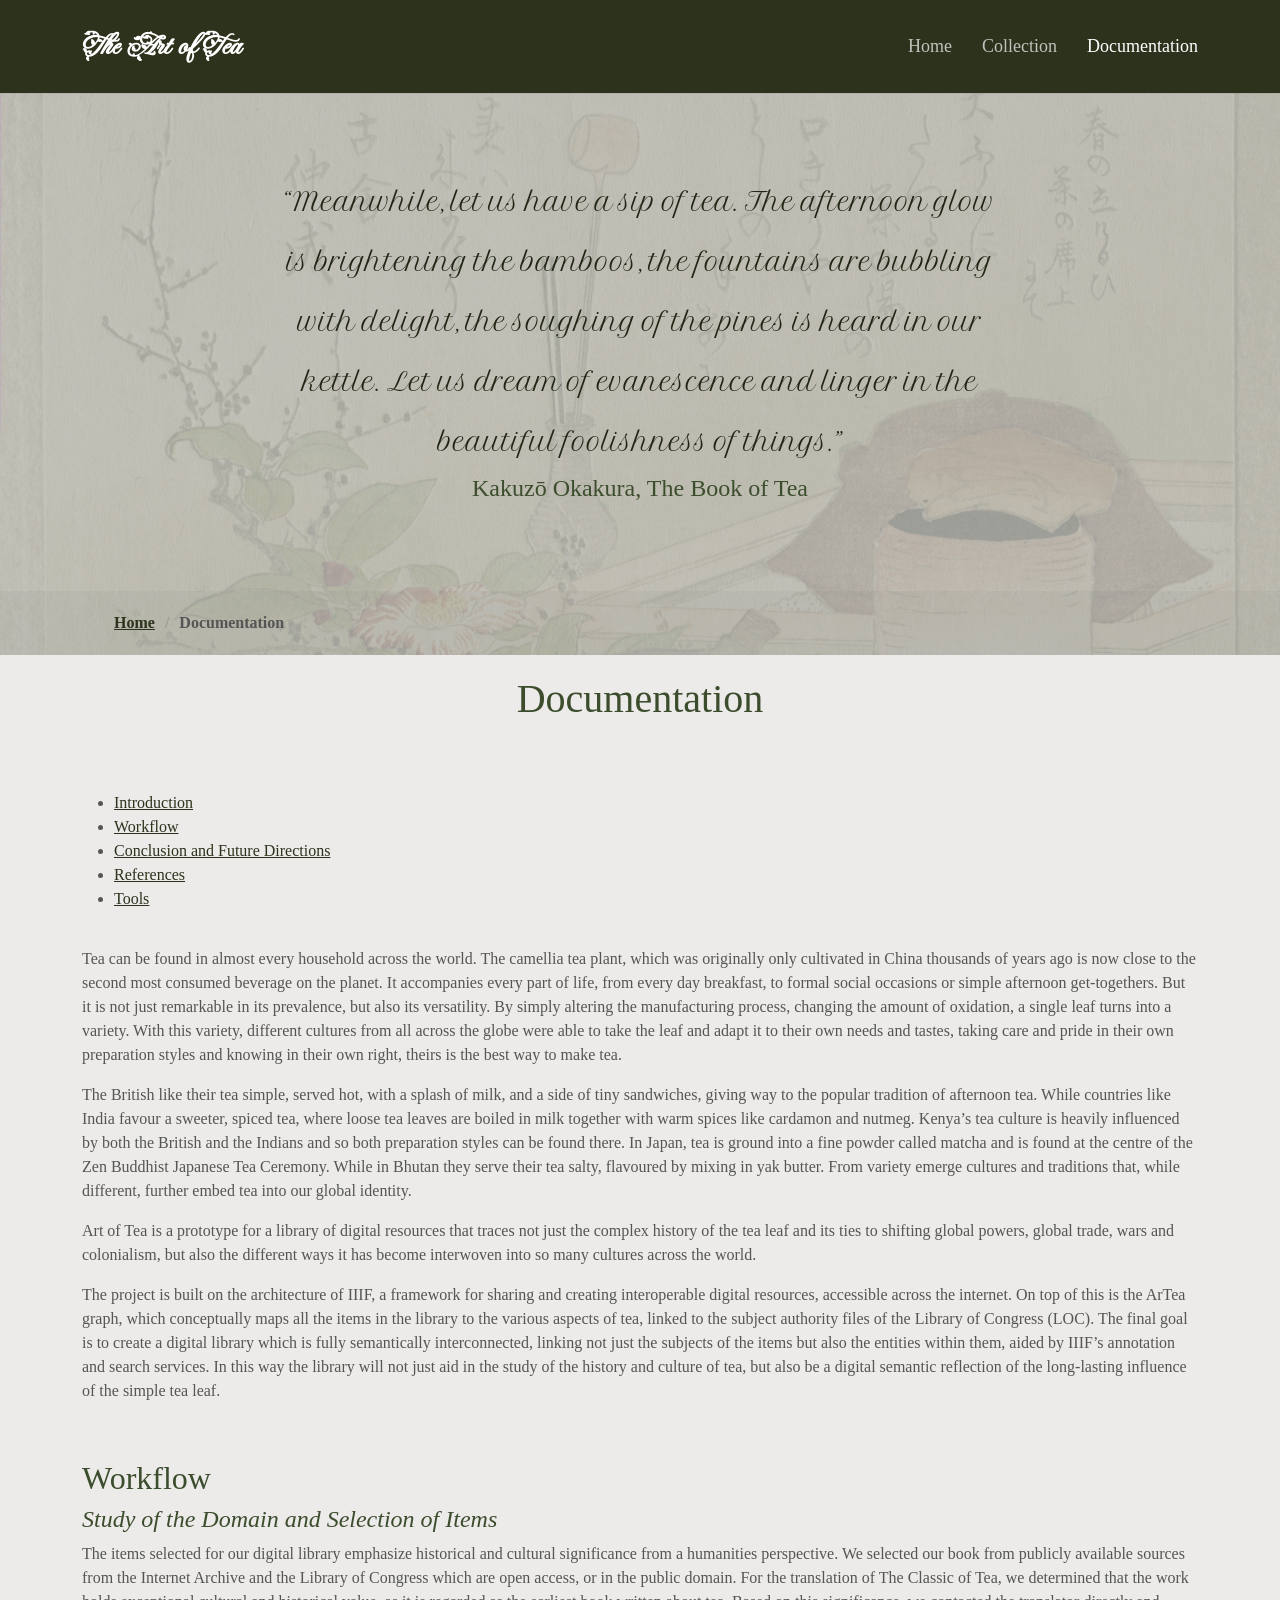
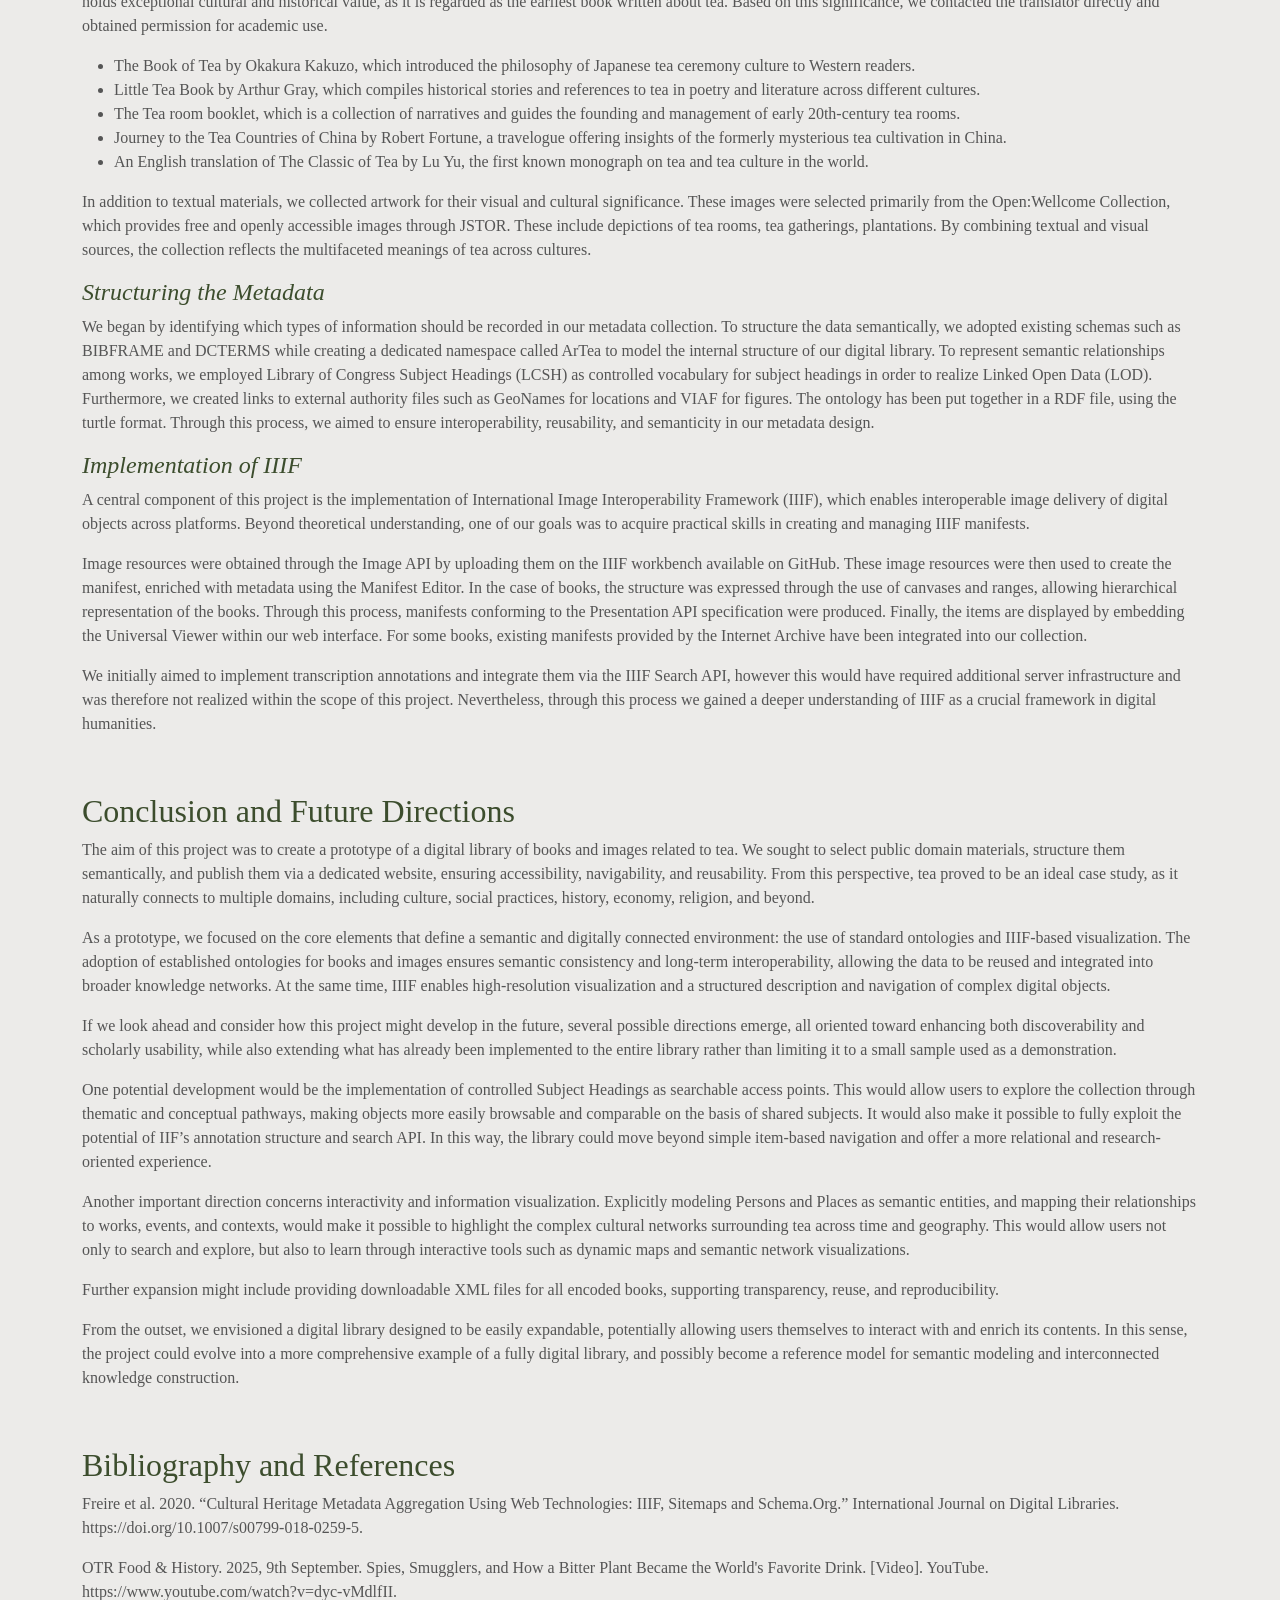
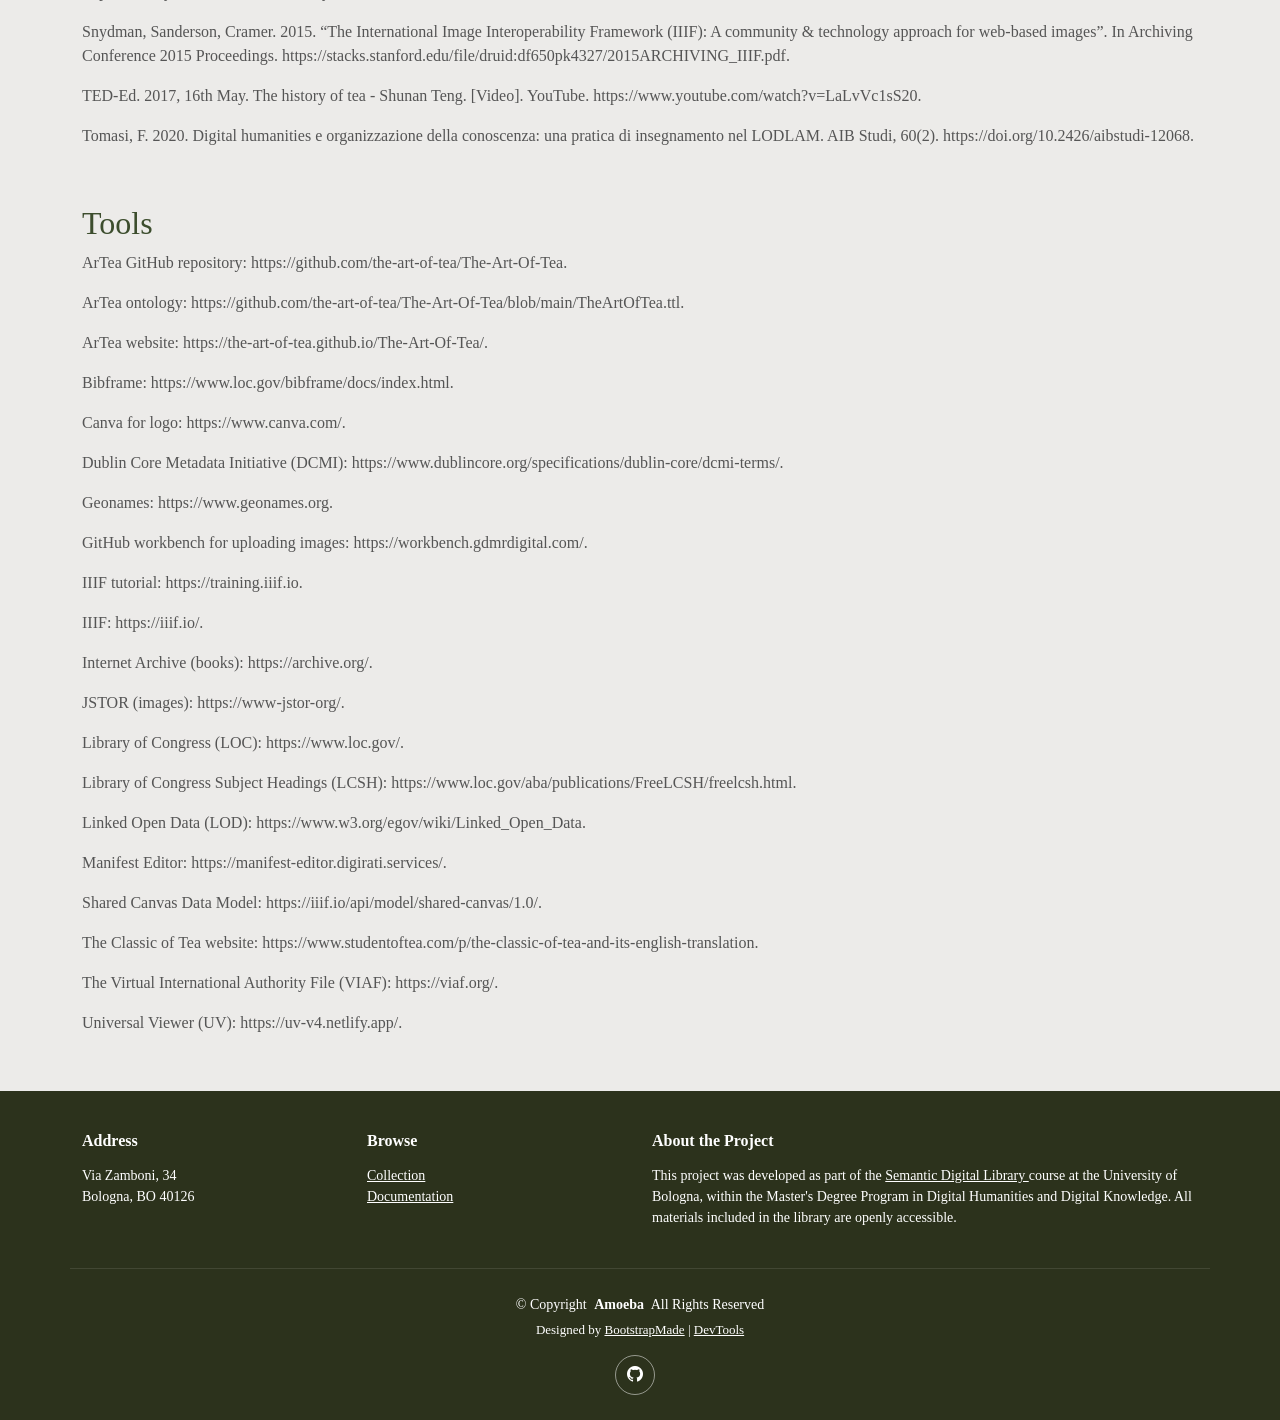
==== commit dc54c395: "added the documentation to the website" ====
--- a/documentation.html
+++ b/documentation.html
@@ -111,13 +111,118 @@
       </div>
       <div class="container" data-aos="fade-up">
         <section id="introduction">
-          <h2>Introduction</h2>
-          <p>bla bla</p>
+
+          <p>
+            Tea can be found in almost every household across the world. The camellia tea plant, which was originally
+            only cultivated in China thousands of years ago is now close to the second most consumed beverage on the
+            planet. It accompanies every part of life, from every day breakfast, to formal social
+            occasions or simple afternoon get-togethers. But it is not just remarkable in its prevalence, but also its
+            versatility. By simply altering the manufacturing process, changing the amount of oxidation, a single leaf
+            turns into a variety. With this variety, different cultures from all across the
+            globe were able to take the leaf and adapt it to their own needs and tastes, taking care and pride in their
+            own preparation styles and knowing in their own right, theirs is the best way to make tea.
+          </p>
+
+          <p>
+            The British like their tea simple, served hot, with a splash of milk, and a side of tiny sandwiches, giving
+            way to the popular tradition of afternoon tea. While countries like India favour a sweeter, spiced tea,
+            where loose tea leaves are boiled in milk together with warm spices like cardamon and nutmeg. Kenya’s tea
+            culture is heavily influenced by both the British and the Indians and so both preparation styles can be
+            found there. In Japan, tea is ground into a fine powder called matcha and is found at the centre of the Zen
+            Buddhist Japanese Tea Ceremony. While in Bhutan they serve their tea salty, flavoured by mixing in yak
+            butter. From variety emerge cultures and traditions that, while different,
+            further embed tea into our global identity.
+          </p>
+
+          <p>
+            Art of Tea is a prototype for a library of digital resources that traces not just the complex history of the
+            tea leaf and its ties to shifting global powers, global trade, wars and colonialism, but also the different
+            ways it has become interwoven into so many cultures across the world.
+          </p>
+
+          <p>
+            The project is built on the architecture of IIIF, a framework for sharing and creating interoperable digital
+            resources, accessible across the internet. On top of this is the ArTea graph, which conceptually maps all
+            the items in the library to the various aspects of tea, linked to the subject authority files of the Library
+            of Congress (LOC). The final goal is to create a digital library which is fully semantically interconnected,
+            linking not just the subjects of the items but also the entities within them, aided by IIIF’s annotation and
+            search services. In this way the library will not just aid in the study of the history and culture of tea,
+            but also be a digital semantic reflection of the long-lasting influence of the simple tea leaf.
+          </p>
         </section>
 
         <section id="workflow">
           <h2>Workflow</h2>
-          <p>Bla bla</p>
+
+          <h4><i>Study of the Domain and Selection of Items</i></h4>
+
+
+          <p>
+            The items selected for our digital library emphasize historical and cultural significance from a humanities
+            perspective. We selected our book from publicly available sources from the Internet Archive and the Library
+            of Congress which are open access, or in the public domain. For the translation of The Classic of Tea, we
+            determined that the work holds exceptional cultural and historical value, as it is regarded as the earliest
+            book written about tea. Based on this significance, we contacted the translator directly and obtained
+            permission for academic use.
+          </p>
+
+          <ul>
+            <li>The Book of Tea by Okakura Kakuzo, which introduced the philosophy of Japanese tea ceremony culture to
+              Western readers.</li>
+            <li>Little Tea Book by Arthur Gray, which compiles historical stories and references to tea in poetry and
+              literature across different cultures.</li>
+            <li>The Tea room booklet, which is a collection of narratives and guides the founding and management of
+              early 20th-century tea rooms.</li>
+            <li>Journey to the Tea Countries of China by Robert Fortune, a travelogue offering insights of the formerly
+              mysterious tea cultivation in China.</li>
+            <li>An English translation of The Classic of Tea by Lu Yu, the first known monograph on tea and tea culture
+              in the world.</li>
+          </ul>
+
+          <p>
+            In addition to textual materials, we collected artwork for their visual and cultural significance. These
+            images were selected primarily from the Open:Wellcome Collection, which provides free and openly accessible
+            images through JSTOR. These include depictions of tea rooms, tea gatherings, plantations. By combining
+            textual and visual sources, the collection reflects the multifaceted meanings of tea across cultures.
+          </p>
+
+          <h4><i>Structuring the Metadata</i></h4>
+
+          <p>
+            We began by identifying which types of information should be recorded in our metadata collection. To
+            structure the data semantically, we adopted existing schemas such as BIBFRAME and DCTERMS while creating a
+            dedicated namespace called ArTea to model the internal structure of our digital library. To represent
+            semantic relationships among works, we employed Library of Congress Subject Headings (LCSH) as controlled
+            vocabulary for subject headings in order to realize Linked Open Data (LOD). Furthermore, we created links to
+            external authority files such as GeoNames for locations and VIAF for figures. The ontology has been put
+            together in a RDF file, using the turtle format. Through this process, we aimed to ensure interoperability,
+            reusability, and semanticity in our metadata design.
+          </p>
+
+          <h4><i>Implementation of IIIF</i></h4>
+
+          <p>
+            A central component of this project is the implementation of International Image Interoperability Framework
+            (IIIF), which enables interoperable image delivery of digital objects across platforms. Beyond theoretical
+            understanding, one of our goals was to acquire practical skills in creating and managing IIIF manifests.
+          </p>
+
+          <p>
+            Image resources were obtained through the Image API by uploading them on the IIIF workbench available on
+            GitHub. These image resources were then used to create the manifest, enriched with metadata using the
+            Manifest Editor. In the case of books, the structure was expressed through the use of canvases and ranges,
+            allowing hierarchical representation of the books. Through this process, manifests conforming to the
+            Presentation API specification were produced. Finally, the items are displayed by
+            embedding the Universal Viewer within our web interface. For some books, existing manifests provided by the
+            Internet Archive have been integrated into our collection.
+          </p>
+
+          <p>
+            We initially aimed to implement transcription annotations and integrate them via the IIIF Search API,
+            however this would have required additional server infrastructure and was therefore not realized within the
+            scope of this project. Nevertheless, through this process we gained a deeper understanding of IIIF as a
+            crucial framework in digital humanities.
+          </p>
         </section>
 
         <section id="conclusion">
@@ -126,107 +231,110 @@
           <p>
             The aim of this project was to create a prototype of a digital library of books and images related to tea.
             We sought to select public domain materials, structure them semantically, and publish them via a dedicated
-            website,
-            ensuring accessibility, navigability, and reusability. From this perspective, tea proved to be an ideal case
-            study,
-            as it naturally connects to multiple domains, including culture, social practices, history, economy,
-            religion,
-            and beyond.
+            website, ensuring accessibility, navigability, and reusability. From this perspective, tea proved to be an
+            ideal case study, as it naturally connects to multiple domains, including culture, social practices,
+            history, economy, religion, and beyond.
           </p>
 
           <p>
             As a prototype, we focused on the core elements that define a semantic and digitally connected environment:
             the use of standard ontologies and IIIF-based visualization. The adoption of established ontologies for
-            books
-            and images ensures semantic consistency and long-term interoperability, allowing the data to be reused and
-            integrated
-            into broader knowledge networks. At the same time, IIIF enables high-resolution visualization and structured
-            navigation
-            of complex digital objects.
+            books and images ensures semantic consistency and long-term interoperability, allowing the data to be reused
+            and integrated into broader knowledge networks. At the same time, IIIF enables high-resolution visualization
+            and a structured description and navigation of complex digital objects.
           </p>
 
           <p>
             If we look ahead and consider how this project might develop in the future, several possible directions
-            emerge,
-            all oriented toward enhancing both discoverability and scholarly usability.
+            emerge, all oriented toward enhancing both discoverability and scholarly usability, while also extending
+            what has already been implemented to the entire library rather than limiting it to a small sample used as a
+            demonstration.
           </p>
 
           <p>
             One potential development would be the implementation of controlled Subject Headings as searchable access
-            points.
-            This would allow users to explore the collection through thematic and conceptual pathways, making objects
-            more
-            easily
-            browsable and comparable on the basis of shared subjects. It would also make it possible to fully exploit
-            the
-            potential
-            of search APIs and IIIF-based annotations. In this way, the library could move beyond simple item-based
-            navigation
-            and offer a more relational and research-oriented experience.
+            points. This would allow users to explore the collection through thematic and conceptual pathways, making
+            objects more easily browsable and comparable on the basis of shared subjects. It would also make it possible
+            to fully exploit the potential of IIF’s annotation structure and search API. In this way, the library could
+            move beyond simple item-based navigation and offer a more relational and research-oriented experience.
           </p>
 
           <p>
             Another important direction concerns interactivity and information visualization. Explicitly modeling
-            Persons
-            and Places
-            as semantic entities, and mapping their relationships to works, events, and contexts, would make it possible
-            to highlight
-            the complex cultural networks surrounding tea across time and geography. This would allow users not only to
-            search and explore,
-            but also to learn through interactive tools such as dynamic maps and semantic network visualizations.
-          </p>
-
-          <p>
-            Further expansion might include providing downloadable XML files for all encoded books, extending what has
-            already
-            been implemented to the entire library rather than limiting it to a small sample used as a demonstration.
+            Persons and Places as semantic entities, and mapping their relationships to works, events, and contexts,
+            would make it possible to highlight the complex cultural networks surrounding tea across time and geography.
+            This would allow users not only to search and explore, but also to learn through interactive tools such as
+            dynamic maps and semantic network visualizations.
+          </p>
+
+          <p>
+            Further expansion might include providing downloadable XML files for all encoded books, supporting
+            transparency, reuse, and reproducibility.
           </p>
 
           <p>
             From the outset, we envisioned a digital library designed to be easily expandable, potentially allowing
-            users
-            themselves
-            to interact with and enrich its contents. In this sense, the project could evolve into a more comprehensive
-            example
-            of a fully digital library, and possibly become a reference model for semantic modeling and interconnected
-            knowledge construction.
+            users themselves to interact with and enrich its contents. In this sense, the project could evolve into a
+            more comprehensive example of a fully digital library, and possibly become a reference model for semantic
+            modeling and interconnected knowledge construction.
           </p>
         </section>
 
         <section id="references">
-          <h2>References</h2>
-          <ul>
-            <li>IIIF articles from Colavizza</li>
-            <li><a href="https://www.jstor.org/" target="_blank">JSTOR</a></li>
-            <li><a href="https://archive.org/" target="_blank">Internet Archive</a></li>
-          </ul>
+          <h2>Bibliography and References</h2>
+          <p>
+            Freire et al. 2020. “Cultural Heritage Metadata Aggregation Using Web Technologies: IIIF, Sitemaps and
+            Schema.Org.” International Journal on Digital Libraries. https://doi.org/10.1007/s00799-018-0259-5.
+          </p>
+
+          <p>
+            OTR Food & History. 2025, 9th September. Spies, Smugglers, and How a Bitter Plant Became the World's
+            Favorite Drink. [Video]. YouTube. https://www.youtube.com/watch?v=dyc-vMdlfII.
+          </p>
+
+          <p>
+            Snydman, Sanderson, Cramer. 2015. “The International Image Interoperability Framework (IIIF): A community &
+            technology approach for web-based images”. In Archiving Conference 2015 Proceedings.
+            https://stacks.stanford.edu/file/druid:df650pk4327/2015ARCHIVING_IIIF.pdf.
+          </p>
+
+          <p>
+            TED-Ed. 2017, 16th May. The history of tea - Shunan Teng. [Video]. YouTube.
+            https://www.youtube.com/watch?v=LaLvVc1sS20.
+          </p>
+
+          <p>
+            Tomasi, F. 2020. Digital humanities e organizzazione della conoscenza: una pratica di insegnamento nel
+            LODLAM. AIB Studi, 60(2). https://doi.org/10.2426/aibstudi-12068.
+          </p>
         </section>
 
         <section id="tools">
           <h2>Tools</h2>
-          <ul>
-            <li>
-              Uploading:
-              <a href="https://training.iiif.io/iiif-online-workshop/day-two/image-servers/level0-workbench.html"
-                target="_blank">
-                IIIF Level 0 Workbench
-              </a>
-            </li>
-            <li>
-              Creating the manifest:
-              <a href="https://training.iiif.io/iiif-online-workshop/day-three/bodleian-editor/" target="_blank">
-                Bodleian Manifest Editor
-              </a>
-            </li>
-            <li>
-              Viewer:
-              <a href="https://training.iiif.io/iiif-online-workshop/day-three/workbench/" target="_blank">
-                IIIF Workbench Viewer
-              </a>
-            </li>
-            <li>Canva (logo creation)</li>
-            <li>List of ontologies (to be specified)</li>
-          </ul>
+
+          <p>ArTea GitHub repository: https://github.com/the-art-of-tea/The-Art-Of-Tea.</p>
+          <p>ArTea ontology: https://github.com/the-art-of-tea/The-Art-Of-Tea/blob/main/TheArtOfTea.ttl.</p>
+          <p>ArTea website: https://the-art-of-tea.github.io/The-Art-Of-Tea/.</p>
+          <p>Bibframe: https://www.loc.gov/bibframe/docs/index.html.</p>
+          <p>Canva for logo: https://www.canva.com/.</p>
+          <p>Dublin Core Metadata Initiative (DCMI): https://www.dublincore.org/specifications/dublin-core/dcmi-terms/.
+          </p>
+          <p>Geonames: https://www.geonames.org.</p>
+          <p>GitHub workbench for uploading images: https://workbench.gdmrdigital.com/.</p>
+          <p>IIIF tutorial: https://training.iiif.io.</p>
+          <p>IIIF: https://iiif.io/.</p>
+          <p>Internet Archive (books): https://archive.org/.</p>
+          <p>JSTOR (images): https://www-jstor-org/.</p>
+          <p>Library of Congress (LOC): https://www.loc.gov/.</p>
+          <p>Library of Congress Subject Headings (LCSH): https://www.loc.gov/aba/publications/FreeLCSH/freelcsh.html.
+          </p>
+          <p>Linked Open Data (LOD): https://www.w3.org/egov/wiki/Linked_Open_Data.</p>
+          <p>Manifest Editor: https://manifest-editor.digirati.services/.</p>
+          <p>Shared Canvas Data Model: https://iiif.io/api/model/shared-canvas/1.0/.</p>
+          <p>The Classic of Tea website: https://www.studentoftea.com/p/the-classic-of-tea-and-its-english-translation.
+          </p>
+          <p>The Virtual International Authority File (VIAF): https://viaf.org/.</p>
+          <p>Universal Viewer (UV): https://uv-v4.netlify.app/.</p>
         </section>
       </div>
   </main>
@@ -234,58 +342,71 @@
   <footer id="footer" class="footer dark-background">
 
     <div class="container">
-      <div class="row gy-3">
+      <div class="row gy-4">
+
+        <!-- Address -->
         <div class="col-lg-3 col-md-6 d-flex">
-          <div class="address">
+          <div>
             <h4>Address</h4>
-            <p>Via Zamboni, 34</p>
-            <p>Bologna, BO 40126</p>
-            <p></p>
+            <p>Via Zamboni, 34<br>
+              Bologna, BO 40126
+            </p>
           </div>
-
         </div>
 
+        <!-- Browse -->
         <div class="col-lg-3 col-md-6 d-flex">
-          <i class="bi bi-telephone icon"></i>
           <div>
             <h4>Browse</h4>
             <p>
-              <a href="/index.html#collection">Collection</a><br>
+              <a href="#collection">Collection</a><br>
               <a href="documentation.html">Documentation</a>
             </p>
           </div>
         </div>
 
-        <div class="col-lg-6 col-md-6 d-flex">
-          <i class="bi bi-clock icon"></i>
+        <!-- About the Project -->
+        <div class="col-lg-6 col-md-12 d-flex">
           <div>
             <h4>About the Project</h4>
-            <p> This project was developed as part of the <a
-                href="https://www.unibo.it/en/study/course-units-transferable-skills-moocs/course-unit-catalogue/course-unit/2025/424786/orariolezioni">Semantic
-                Digital Library</a> course at the University of Bologna, within the Master's Degree Program in Digital
-              Humanities and Digital Knowledge. All materials included in the library are openly accessible.
+            <p>
+              This project was developed as part of the
+              <a
+                href="https://www.unibo.it/en/study/course-units-transferable-skills-moocs/course-unit-catalogue/course-unit/2025/424786/orariolezioni">
+                Semantic Digital Library
+              </a>
+              course at the University of Bologna, within the Master's Degree Program in Digital Humanities and Digital
+              Knowledge.
+              All materials included in the library are openly accessible.
             </p>
           </div>
         </div>
-      </div>
-
-
-      <div class="container copyright text-center mt-4 align-items-center">
-        <p>© <span>Copyright</span> <strong class="px-1 sitename">Amoeba</strong> <span>All Rights Reserved</span></p>
-        <div class="credits">
-          Designed by <a href="https://bootstrapmade.com/">BootstrapMade</a> | <a
-            href="https://bootstrapmade.com/tools/">DevTools</a>
-        </div>
-        <div class="social-links d-flex justify-content-center mt-3">
-          <a href="https://github.com/the-art-of-tea/The-Art-Of-Tea" class="github">
-            <i class="bi bi-github"></i>
-          </a>
-        </div>
 
       </div>
     </div>
 
+    <!-- Copyright -->
+    <div class="container copyright text-center mt-4">
+      <p>
+        © <span>Copyright</span>
+        <strong class="px-1 sitename">Amoeba</strong>
+        <span>All Rights Reserved</span>
+      </p>
+
+      <div class="credits">
+        Designed by <a href="https://bootstrapmade.com/">BootstrapMade</a> |
+        <a href="https://bootstrapmade.com/tools/">DevTools</a>
+      </div>
+
+      <div class="social-links d-flex justify-content-center mt-3">
+        <a href="https://github.com/the-art-of-tea/The-Art-Of-Tea" class="github">
+          <i class="bi bi-github"></i>
+        </a>
+      </div>
+    </div>
+
   </footer>
+
   <!-- Scroll Top -->
   <a href="#" id="scroll-top" class="scroll-top d-flex align-items-center justify-content-center"><i
       class="bi bi-arrow-up-short"></i></a>
--- a/assets/css/main.css
+++ b/assets/css/main.css
@@ -204,7 +204,7 @@
 }
 
 /* ===== TABLET (≥768px) ===== */
-@media (min-width: 768px) {
+/* @media (min-width: 768px) {
 
   h1 {
     font-size: 3rem !important;
@@ -219,11 +219,11 @@
   a {
     font-size: 1.3rem !important;
   }
-}
+} */
 
 
 /* ===== SMALL DESKTOP / LAPTOP (≥1024px) ===== */
-@media (min-width: 1024px) {
+/* @media (min-width: 1024px) {
 
   h1 {
     font-size: 3rem !important;
@@ -238,11 +238,11 @@
   a {
     font-size: 1.2rem !important;
   }
-}
+} */
 
 
 /* ===== LARGE DESKTOP (≥1440px) ===== */
-@media (min-width: 1440px) {
+/* @media (min-width: 1440px) {
 
   h1 {
     font-size: 3.4rem !important;
@@ -257,7 +257,7 @@
   a {
     font-size: 1.5rem !important;
   }
-}
+} */
 
 
 
@@ -321,8 +321,9 @@
   .navmenu a:focus {
     color: var(--nav-color);
     padding: 18px 15px;
-    font-size: 16px;
-    font-family: var(--nav-font);
+    font-size: 18px;
+    font-family: var(--default-font);
+    text-decoration: none;
     font-weight: 400;
     display: flex;
     align-items: center;
@@ -441,7 +442,8 @@
   .navmenu a:focus {
     color: var(--nav-dropdown-color);
     padding: 10px 20px;
-    font-family: var(--nav-font);
+    font-family: var(--default-font);
+    text-decoration: none;
     font-size: 17px;
     font-weight: 500;
     display: flex;
@@ -907,6 +909,10 @@
   margin-bottom: 0;
 }
 
+.about .section-title {
+  padding: 0px 70px 12px;
+}
+
 /*--------------------------------------------------------------
 # Clients Section
 --------------------------------------------------------------*/
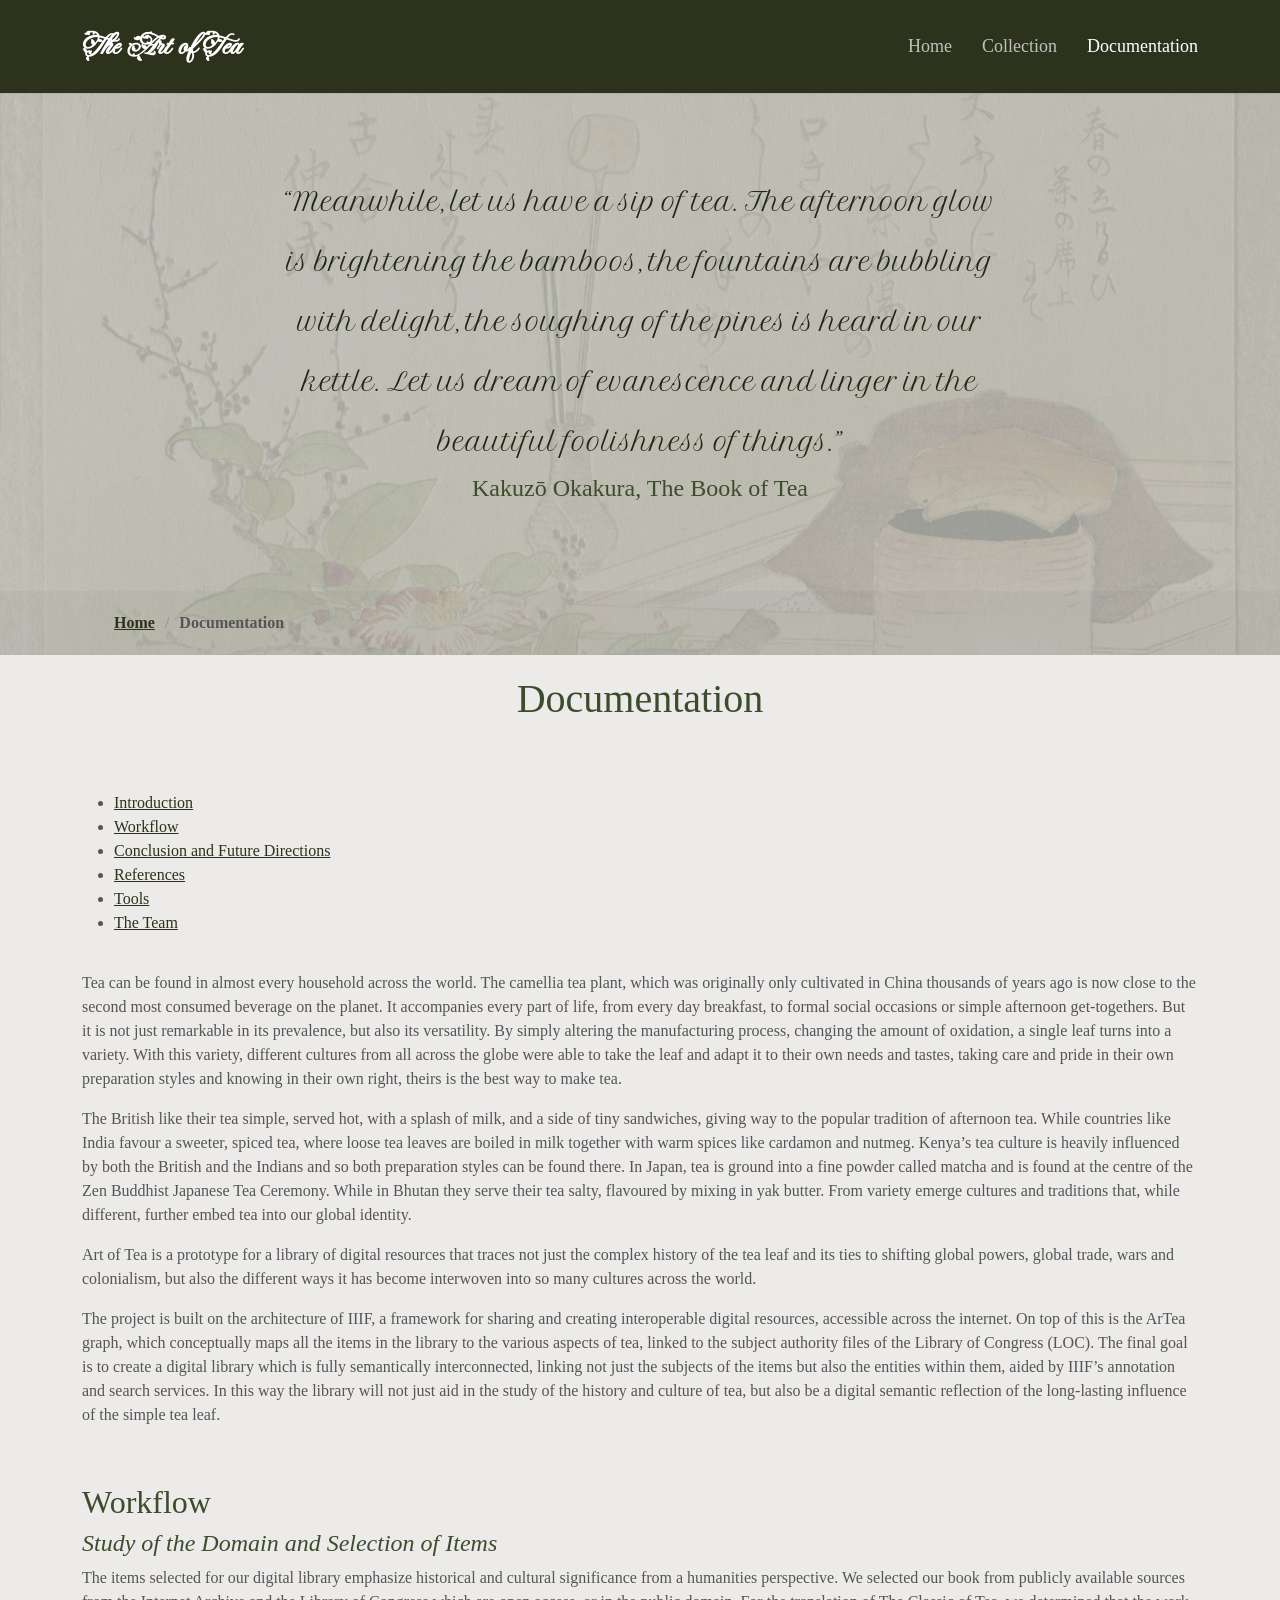
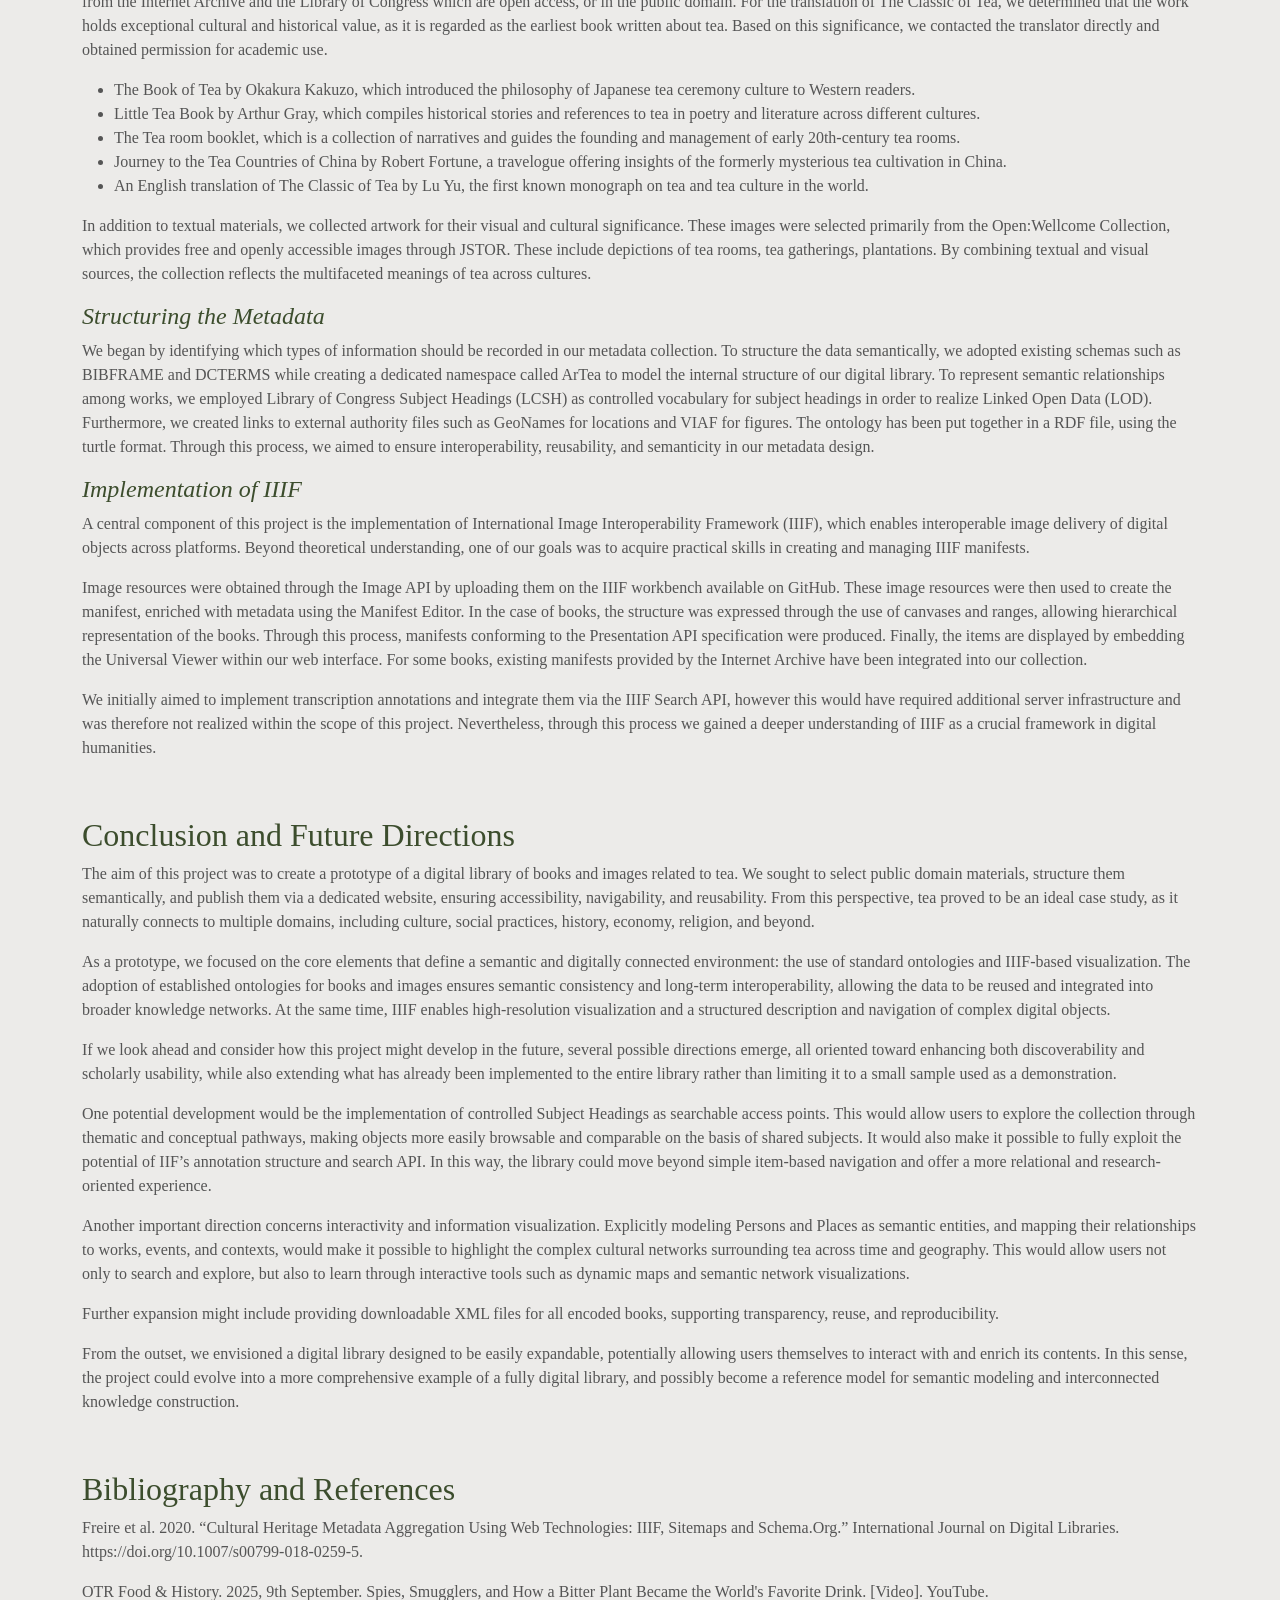
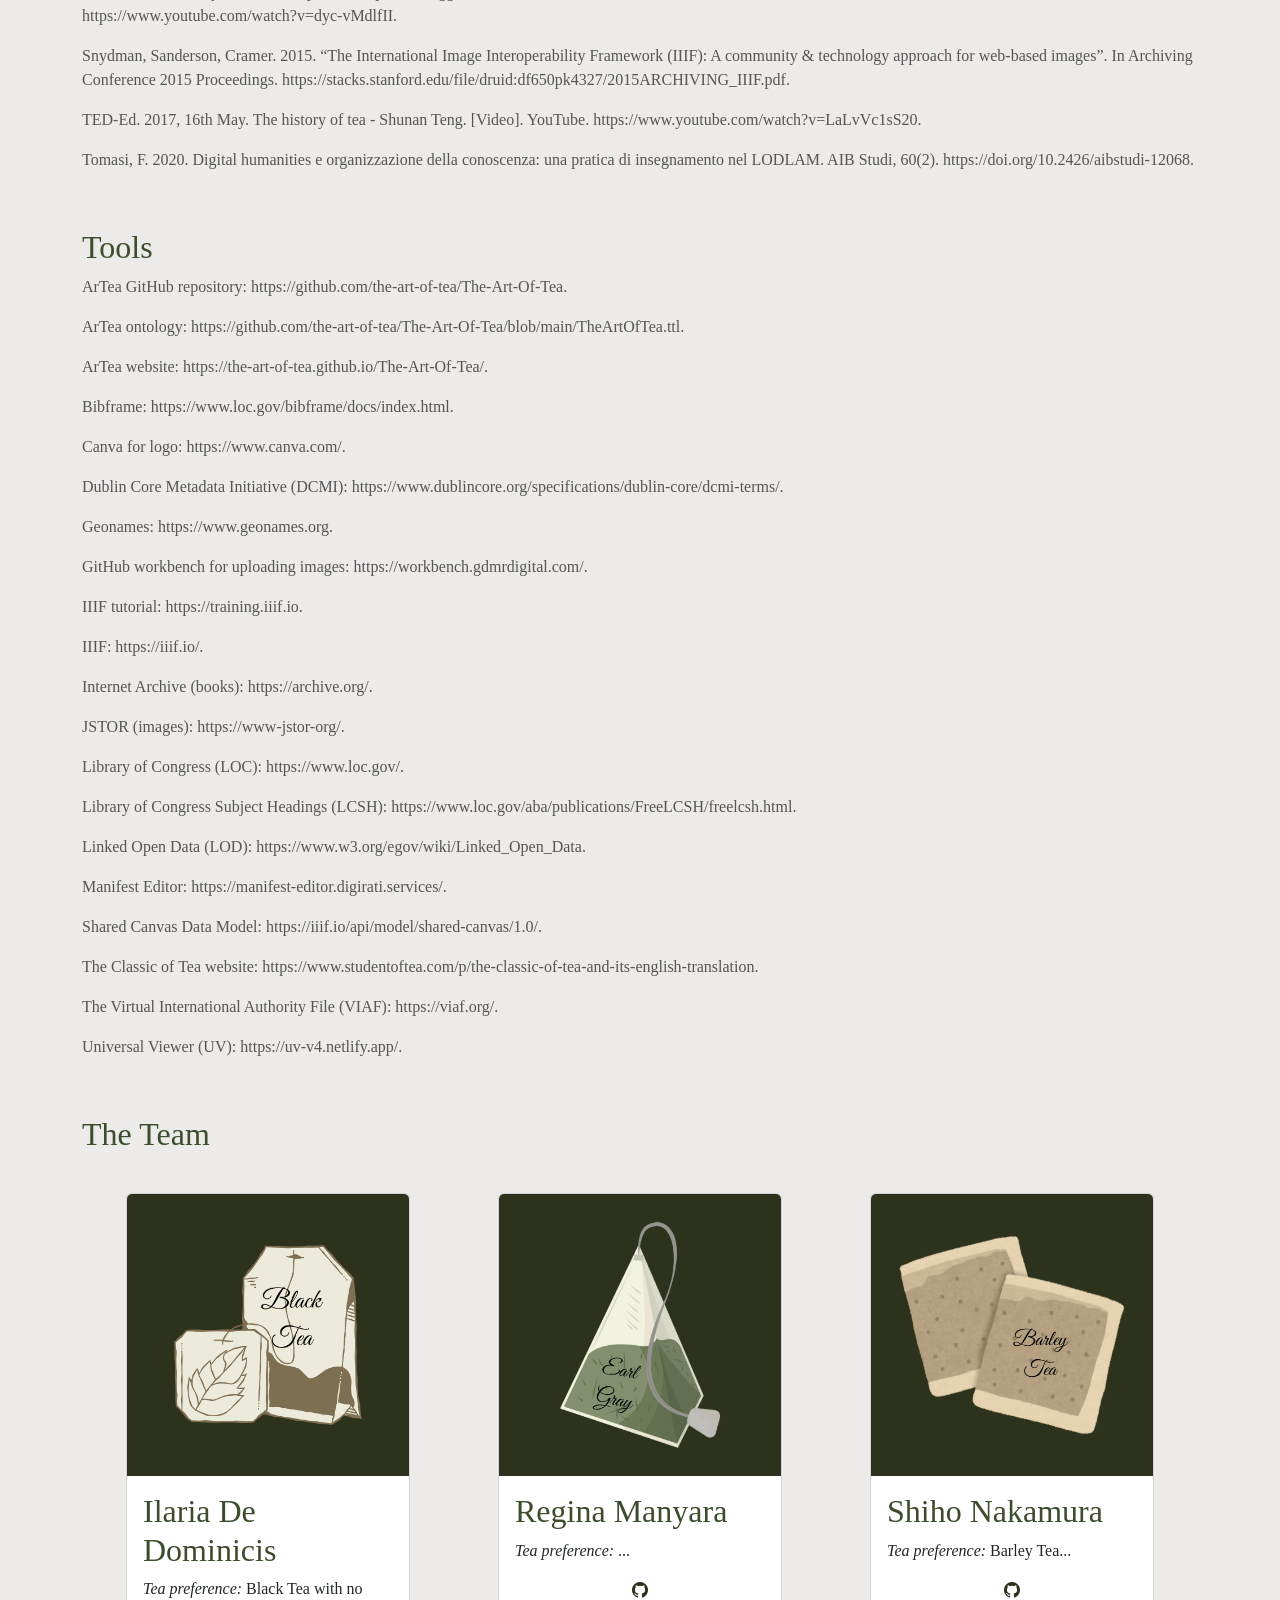
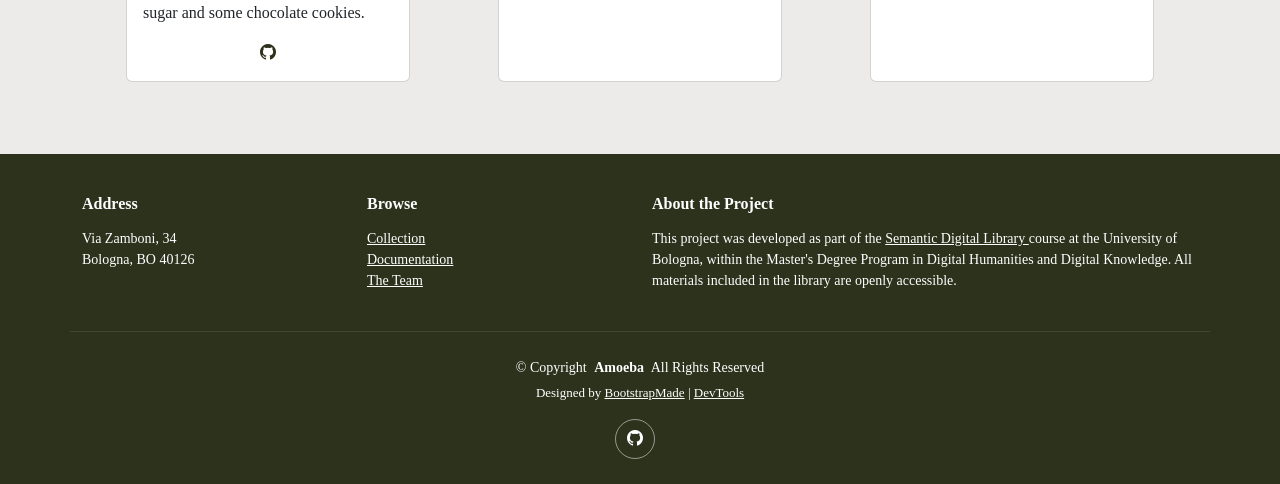
==== commit c2a66db0: "added the team section, fix to the footer; Readme." ====
--- a/documentation.html
+++ b/documentation.html
@@ -107,6 +107,7 @@
           <li><a href="#conclusion">Conclusion and Future Directions</a></li>
           <li><a href="#references">References</a></li>
           <li><a href="#tools">Tools</a></li>
+          <li><a href="#team">The Team</a></li>
         </ul>
       </div>
       <div class="container" data-aos="fade-up">
@@ -336,7 +337,72 @@
           <p>The Virtual International Authority File (VIAF): https://viaf.org/.</p>
           <p>Universal Viewer (UV): https://uv-v4.netlify.app/.</p>
         </section>
-      </div>
+        <section id="team">
+          <h2>The Team</h2>
+          <div class="container">
+            <div class="row gy-3">
+
+              <!-- Card 1 -->
+              <div class="col-lg-4 col-md-6 d-flex justify-content-center">
+                <div class="card" style="width: 18rem; margin: 2em;">
+                  <img src="/assets/img/black-tea.png" class="card-img-top" alt="Ilaria">
+                  <div class="card-body">
+                    <h2>Ilaria De Dominicis</h2>
+                    <p class="card-text">
+                      <i>Tea preference:</i> Black Tea with no sugar and some chocolate cookies.
+                    </p>
+                    <div class="social-links d-flex justify-content-center mt-3">
+                      <a href="https://github.com/theair-hub" class="github">
+                        <i class="bi bi-github"></i>
+                      </a>
+                    </div>
+                  </div>
+                </div>
+              </div>
+
+              <!-- Card 2 -->
+              <div class="col-lg-4 col-md-6 d-flex justify-content-center">
+                <div class="card" style="width: 18rem; margin: 2em;">
+                  <img src="assets/img/earl-grey.png" class="card-img-top" alt="Regina">
+                  <div class="card-body">
+                    <h2>Regina Manyara</h2>
+                    <p class="card-text">
+                      <i>Tea preference:</i> ...
+                    </p>
+                    <div class="social-links d-flex justify-content-center mt-3">
+                      <a href="https://github.com/ValkyrieCain9" class="github">
+                        <i class="bi bi-github"></i>
+                      </a>
+                    </div>
+                  </div>
+                </div>
+              </div>
+
+              <!-- Card 3 -->
+              <div class="col-lg-4 col-md-6 d-flex justify-content-center">
+                <div class="card" style="width: 18rem; margin: 2em;">
+                  <img src="/assets/img/barley-tea.png" class="card-img-top" alt="Shiho">
+                  <div class="card-body">
+                    <h2>Shiho Nakamura</h2>
+                    <p class="card-text">
+                      <i>Tea preference:</i> Barley Tea...
+                    </p>
+                    <div class="social-links d-flex justify-content-center mt-3">
+                      <a href="https://github.com/shiho1000" class="github">
+                        <i class="bi bi-github"></i>
+                      </a>
+                    </div>
+                  </div>
+                </div>
+              </div>
+
+            </div>
+          </div>
+        </section>
+      </div>
+
+
+
   </main>
 
   <footer id="footer" class="footer dark-background">
@@ -359,8 +425,9 @@
           <div>
             <h4>Browse</h4>
             <p>
-              <a href="#collection">Collection</a><br>
-              <a href="documentation.html">Documentation</a>
+              <a href="index.html#collection">Collection</a><br>
+              <a href="documentation.html">Documentation</a> <br>
+              <a href="documentation.html#team">The Team</a>
             </p>
           </div>
         </div>
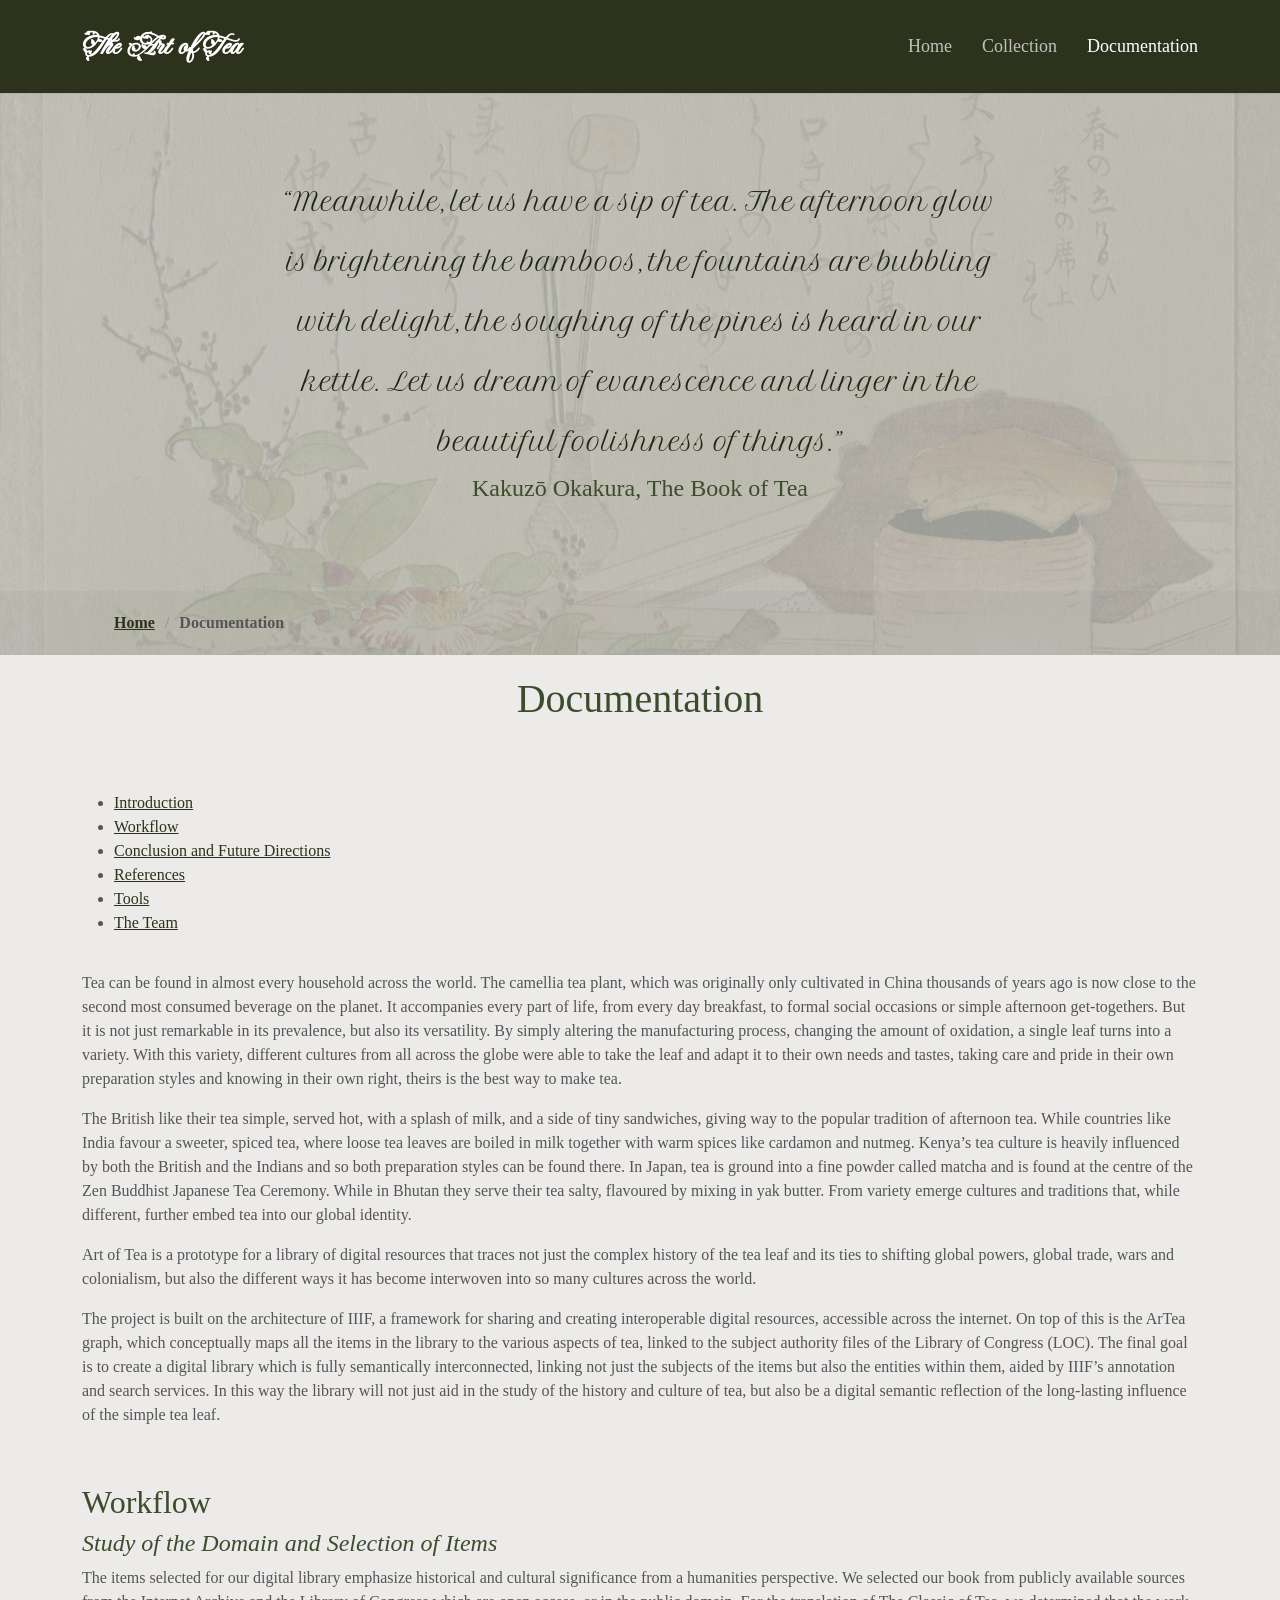
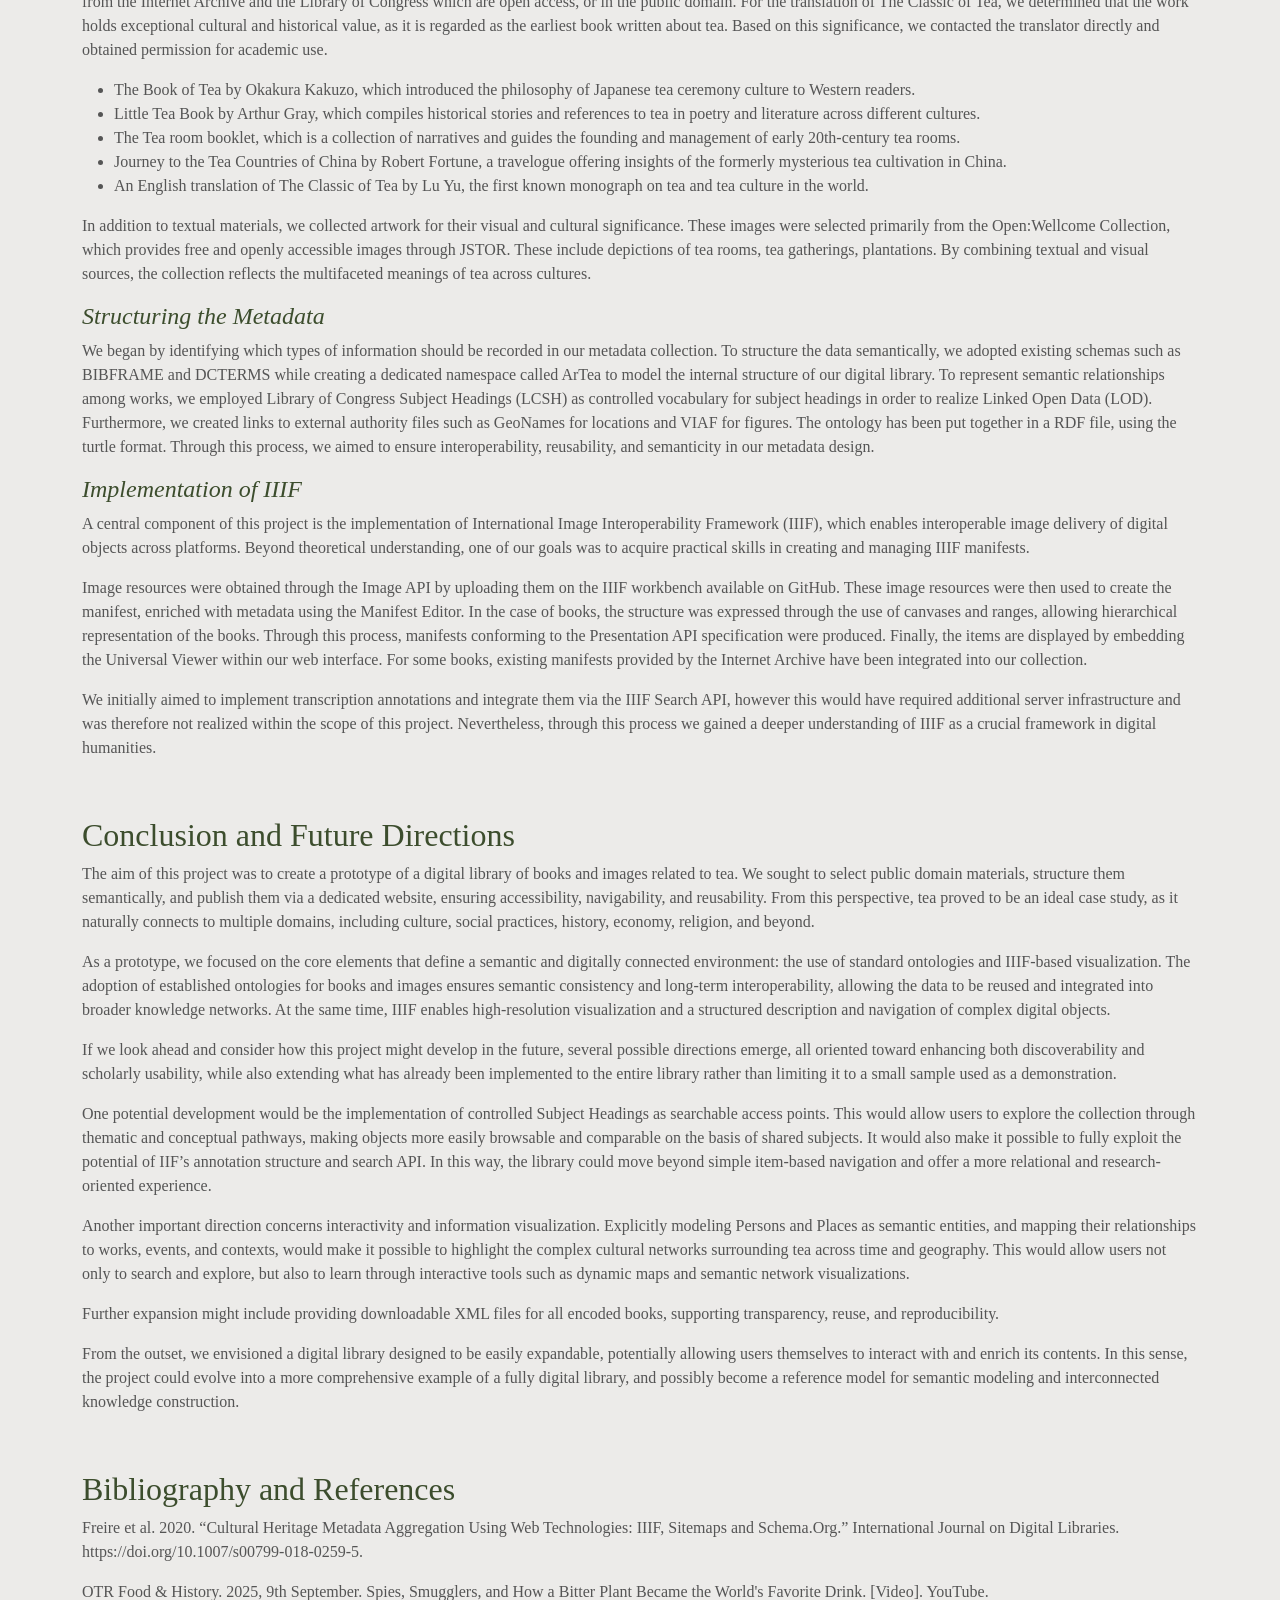
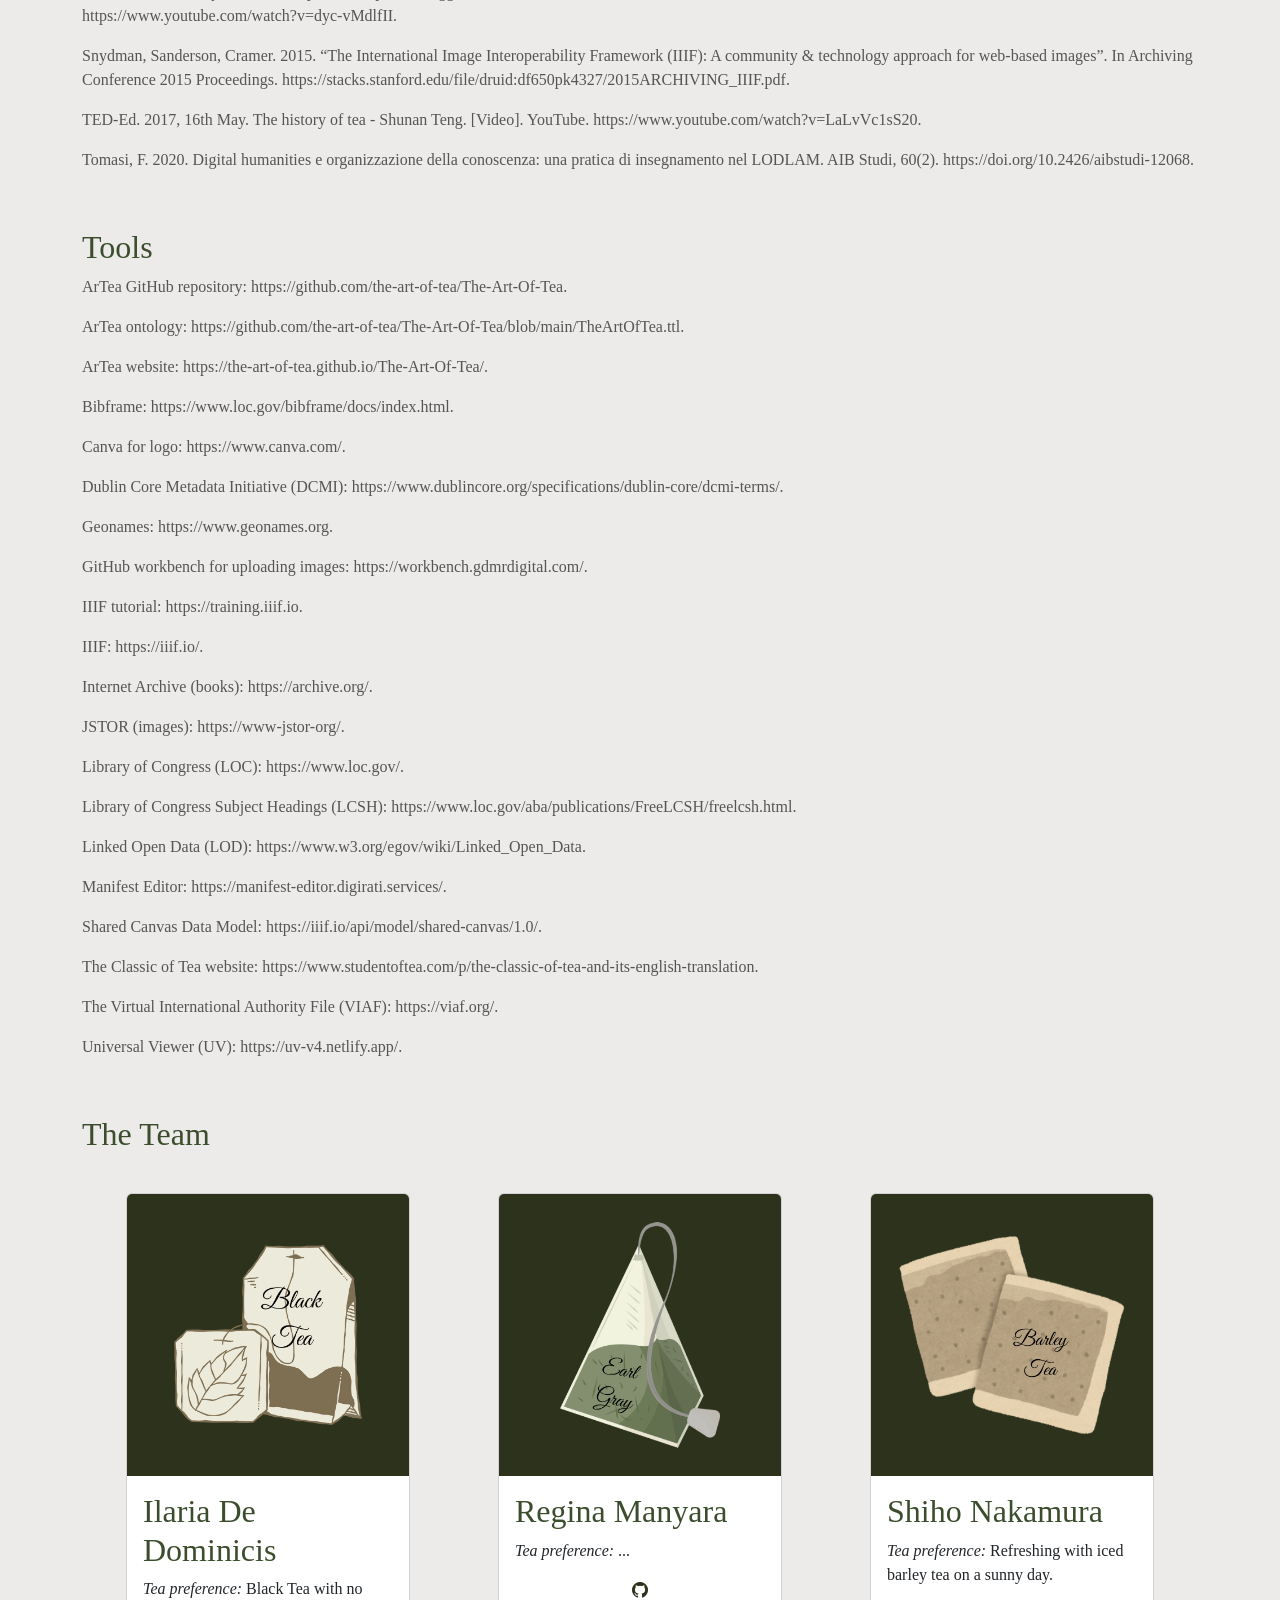
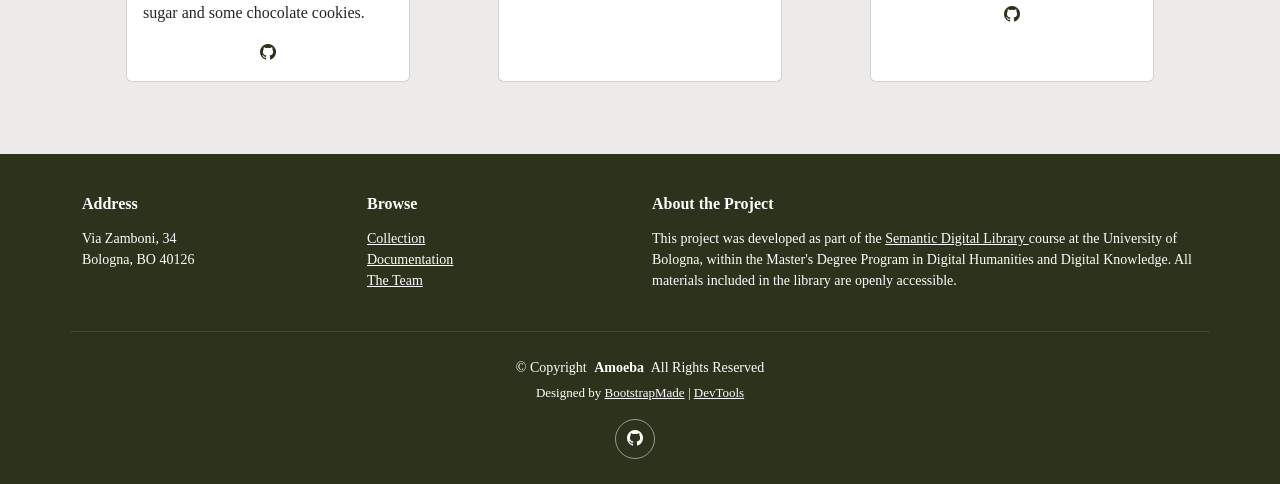
==== commit df362fb1: "edit tea preference" ====
--- a/documentation.html
+++ b/documentation.html
@@ -345,7 +345,7 @@
               <!-- Card 1 -->
               <div class="col-lg-4 col-md-6 d-flex justify-content-center">
                 <div class="card" style="width: 18rem; margin: 2em;">
-                  <img src="/assets/img/black-tea.png" class="card-img-top" alt="Ilaria">
+                  <img src="assets/img/black-tea.png" class="card-img-top" alt="Ilaria">
                   <div class="card-body">
                     <h2>Ilaria De Dominicis</h2>
                     <p class="card-text">
@@ -381,11 +381,11 @@
               <!-- Card 3 -->
               <div class="col-lg-4 col-md-6 d-flex justify-content-center">
                 <div class="card" style="width: 18rem; margin: 2em;">
-                  <img src="/assets/img/barley-tea.png" class="card-img-top" alt="Shiho">
+                  <img src="assets/img/barley-tea.png" class="card-img-top" alt="Shiho">
                   <div class="card-body">
                     <h2>Shiho Nakamura</h2>
                     <p class="card-text">
-                      <i>Tea preference:</i> Barley Tea...
+                      <i>Tea preference:</i> Refreshing with iced barley tea on a sunny day.
                     </p>
                     <div class="social-links d-flex justify-content-center mt-3">
                       <a href="https://github.com/shiho1000" class="github">
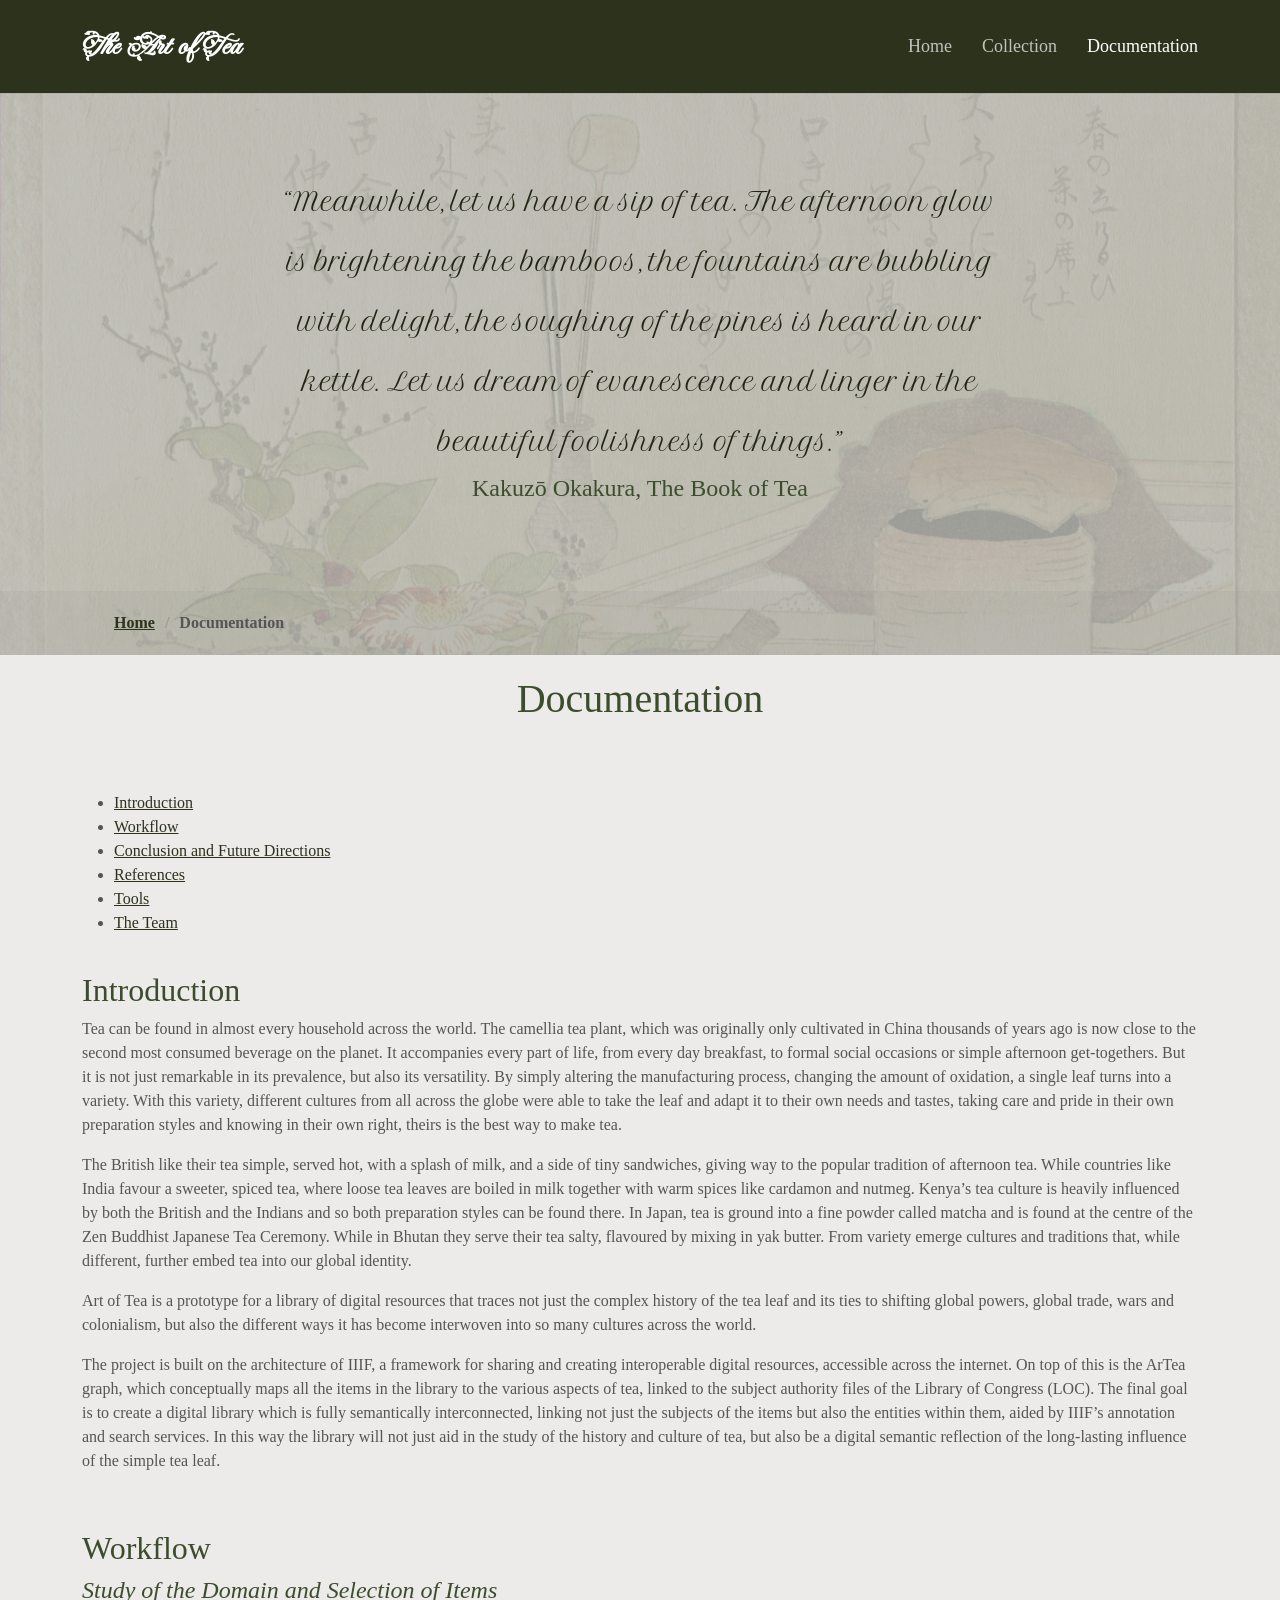
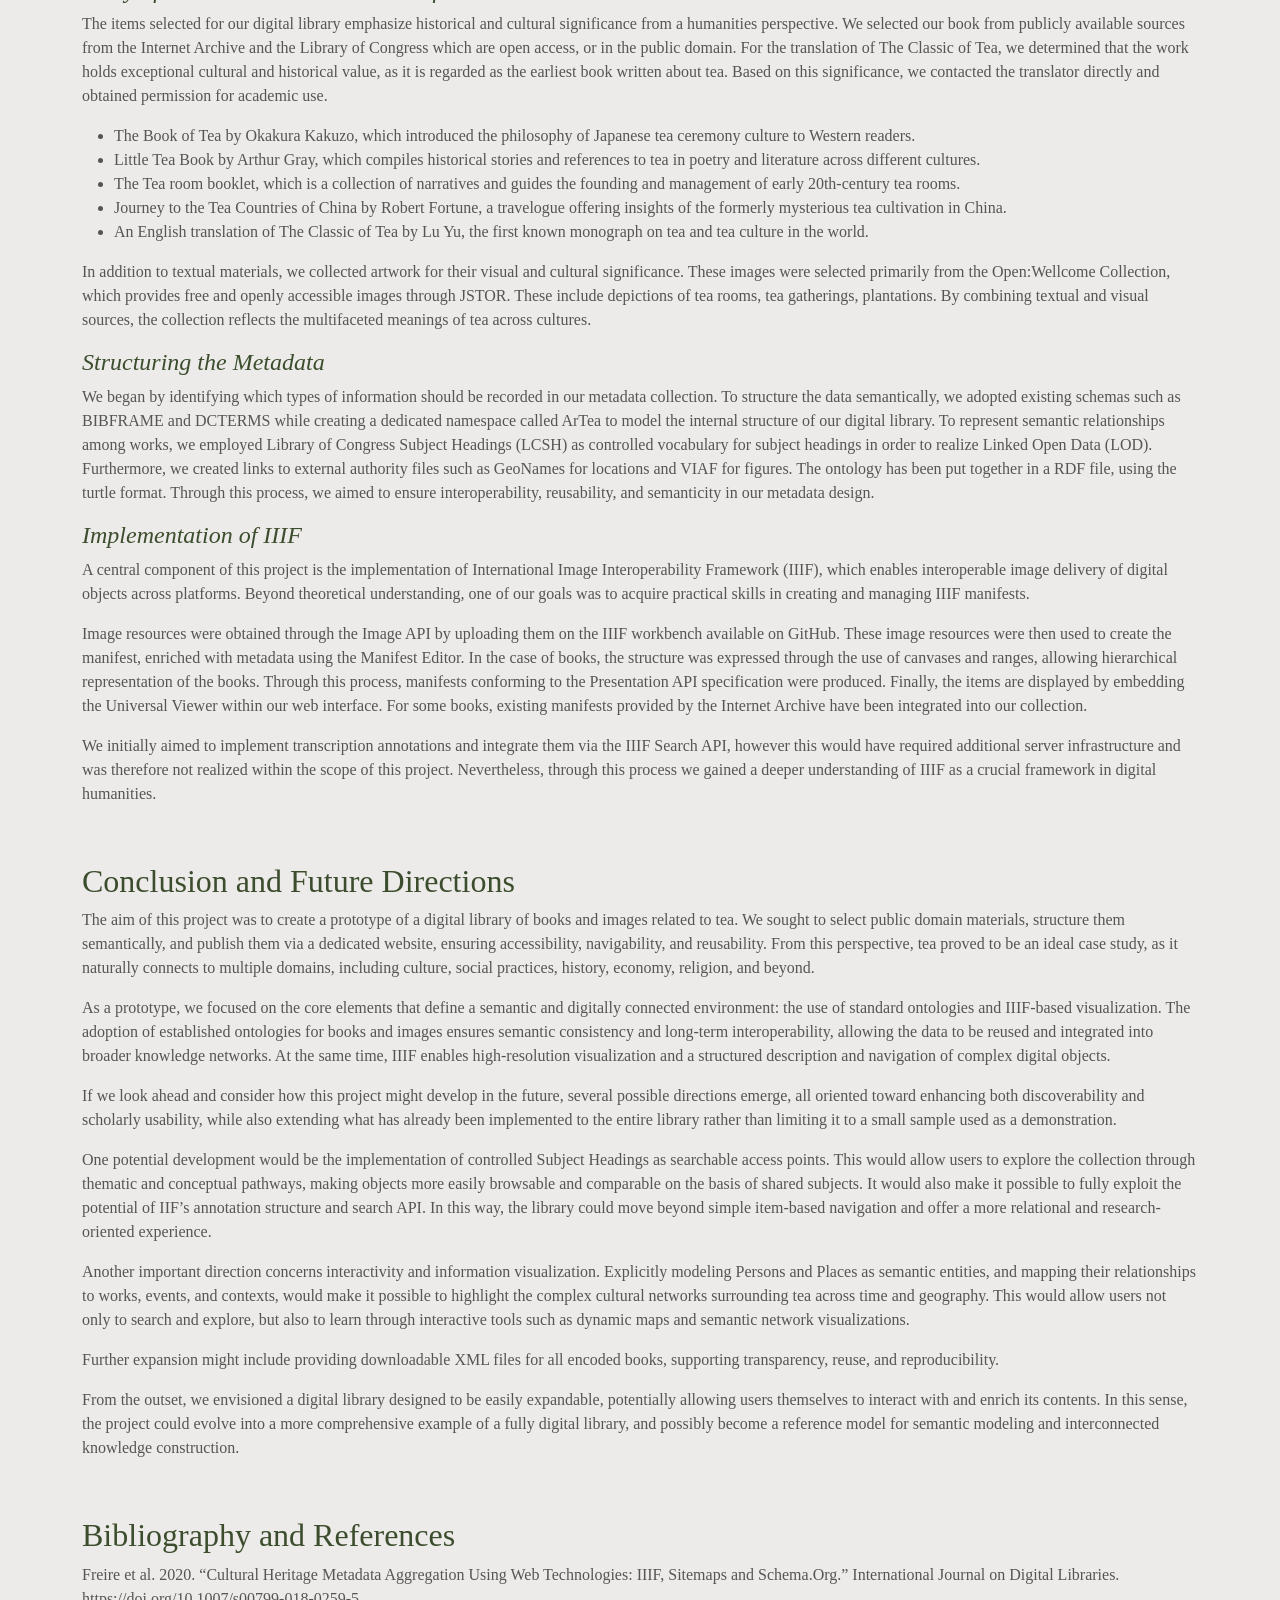
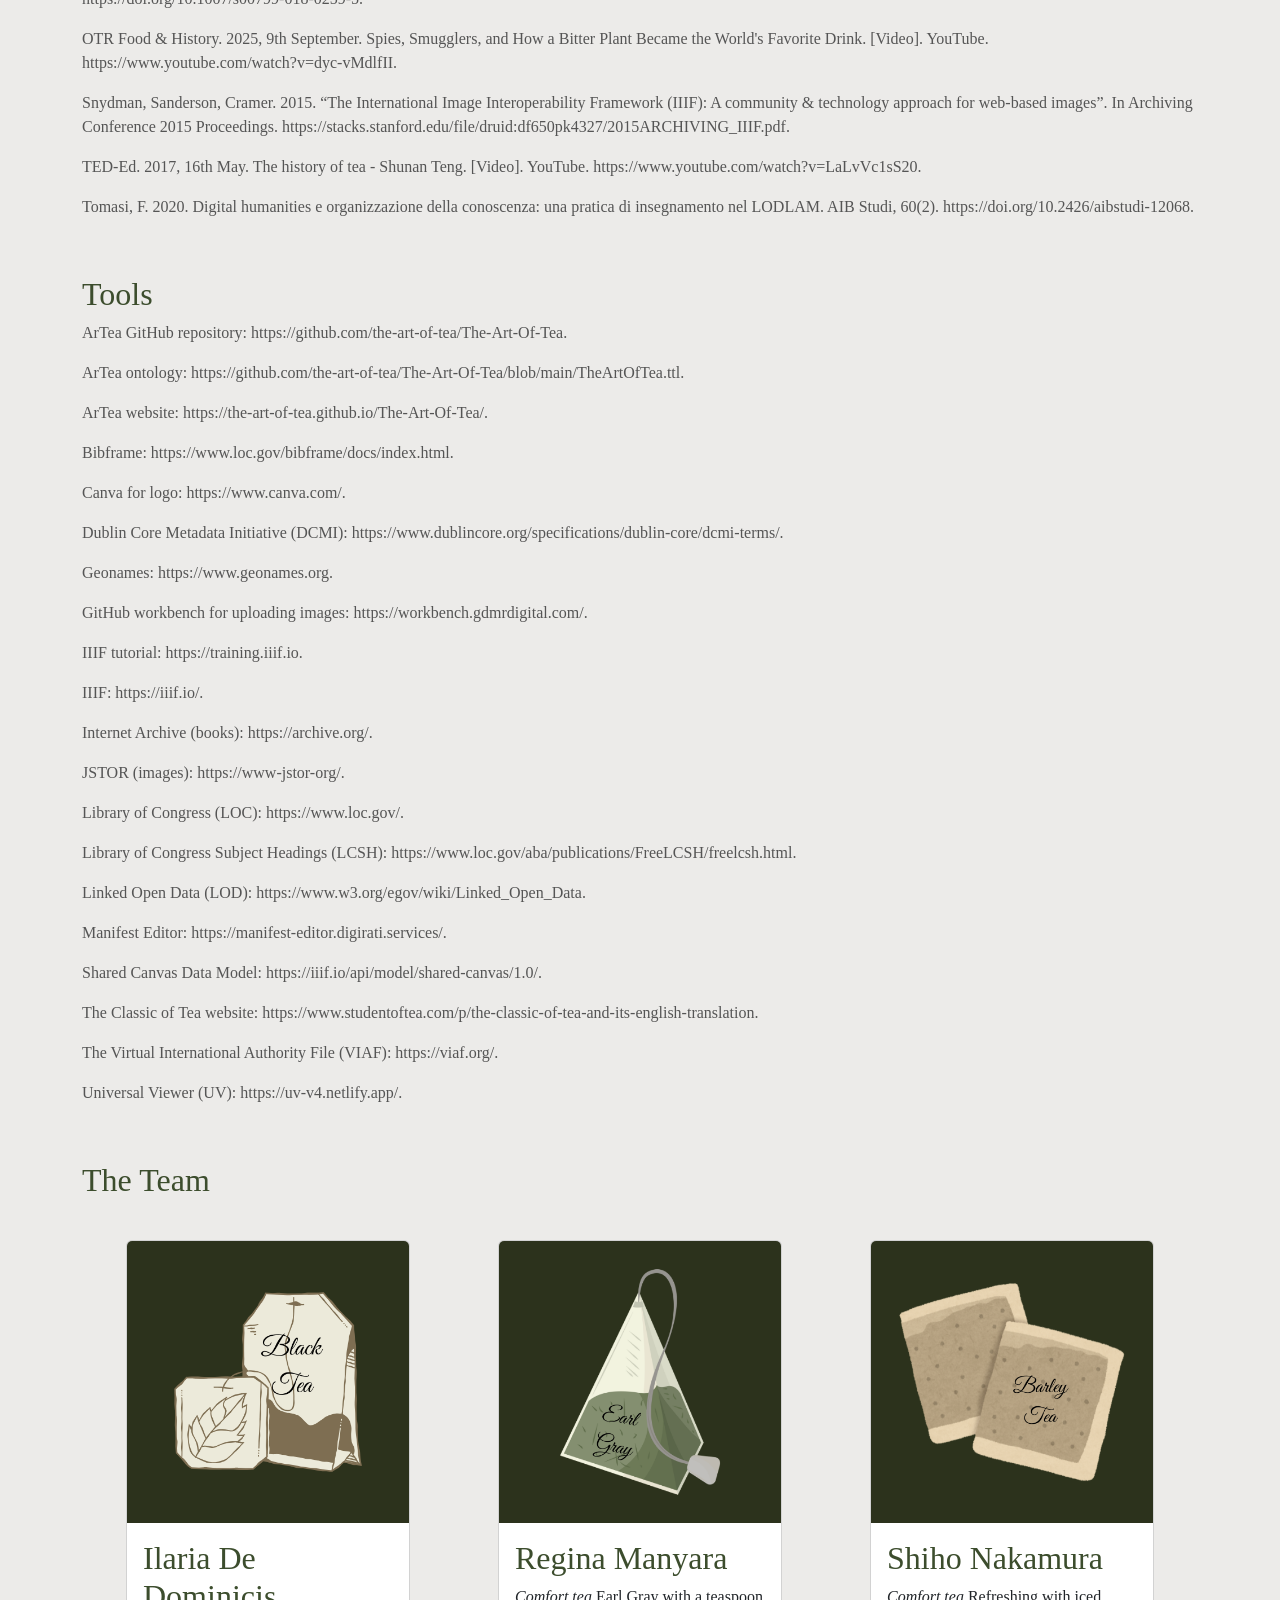
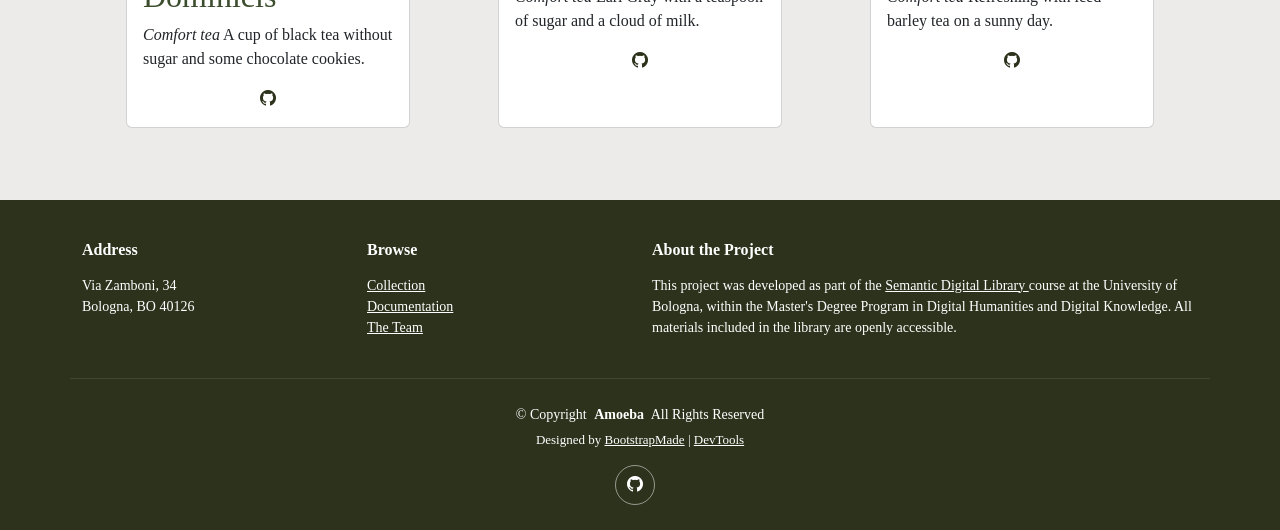
==== commit 1a98e06b: "Update documentation.html" ====
--- a/documentation.html
+++ b/documentation.html
@@ -112,7 +112,8 @@
       </div>
       <div class="container" data-aos="fade-up">
         <section id="introduction">
-
+          
+          <h2>Introduction</h2>
           <p>
             Tea can be found in almost every household across the world. The camellia tea plant, which was originally
             only cultivated in China thousands of years ago is now close to the second most consumed beverage on the
@@ -349,7 +350,7 @@
                   <div class="card-body">
                     <h2>Ilaria De Dominicis</h2>
                     <p class="card-text">
-                      <i>Tea preference:</i> Black Tea with no sugar and some chocolate cookies.
+                      <i>Comfort tea</i> A cup of black tea without sugar and some chocolate cookies.
                     </p>
                     <div class="social-links d-flex justify-content-center mt-3">
                       <a href="https://github.com/theair-hub" class="github">
@@ -367,7 +368,7 @@
                   <div class="card-body">
                     <h2>Regina Manyara</h2>
                     <p class="card-text">
-                      <i>Tea preference:</i> ...
+                      <i>Comfort tea</i> Earl Gray with a teaspoon of sugar and a cloud of milk.
                     </p>
                     <div class="social-links d-flex justify-content-center mt-3">
                       <a href="https://github.com/ValkyrieCain9" class="github">
@@ -385,7 +386,7 @@
                   <div class="card-body">
                     <h2>Shiho Nakamura</h2>
                     <p class="card-text">
-                      <i>Tea preference:</i> Refreshing with iced barley tea on a sunny day.
+                      <i>Comfort tea</i> Refreshing with iced barley tea on a sunny day.
                     </p>
                     <div class="social-links d-flex justify-content-center mt-3">
                       <a href="https://github.com/shiho1000" class="github">
@@ -495,4 +496,4 @@
 
 </body>
 
-</html>+</html>
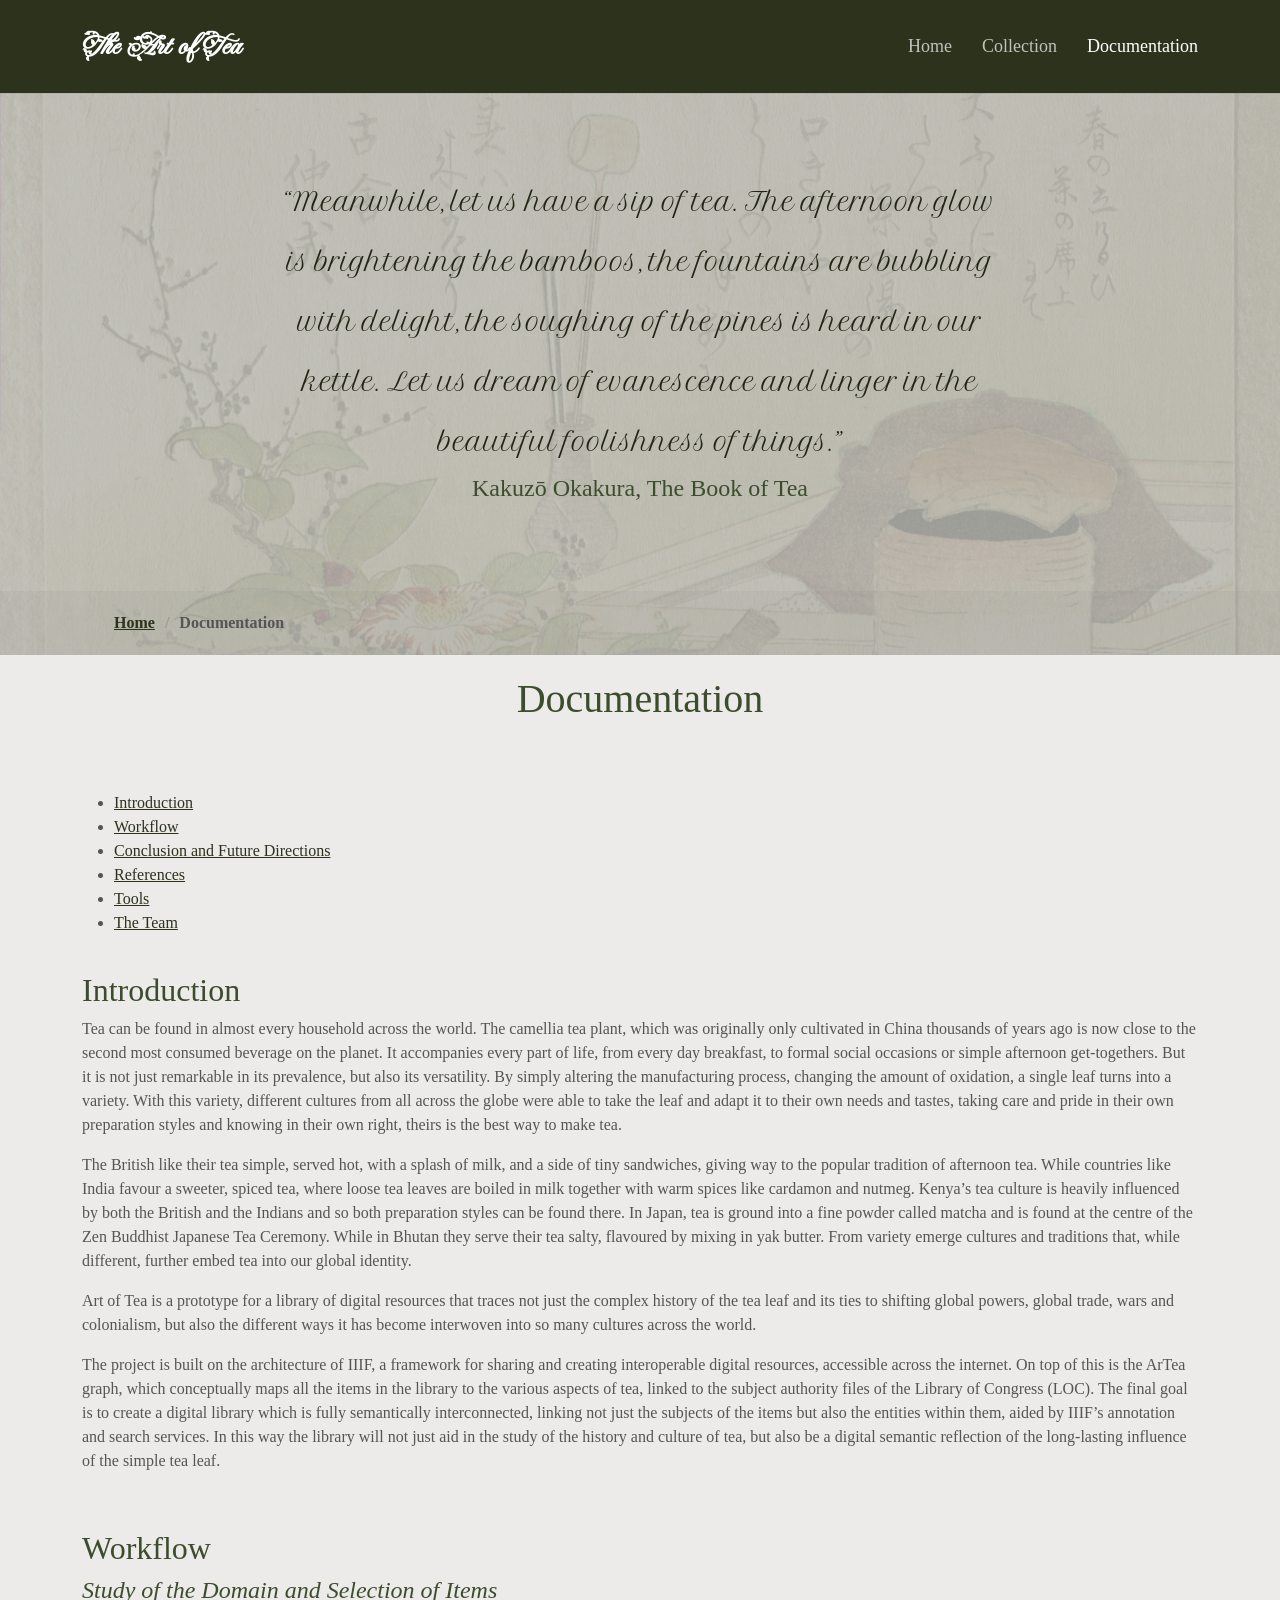
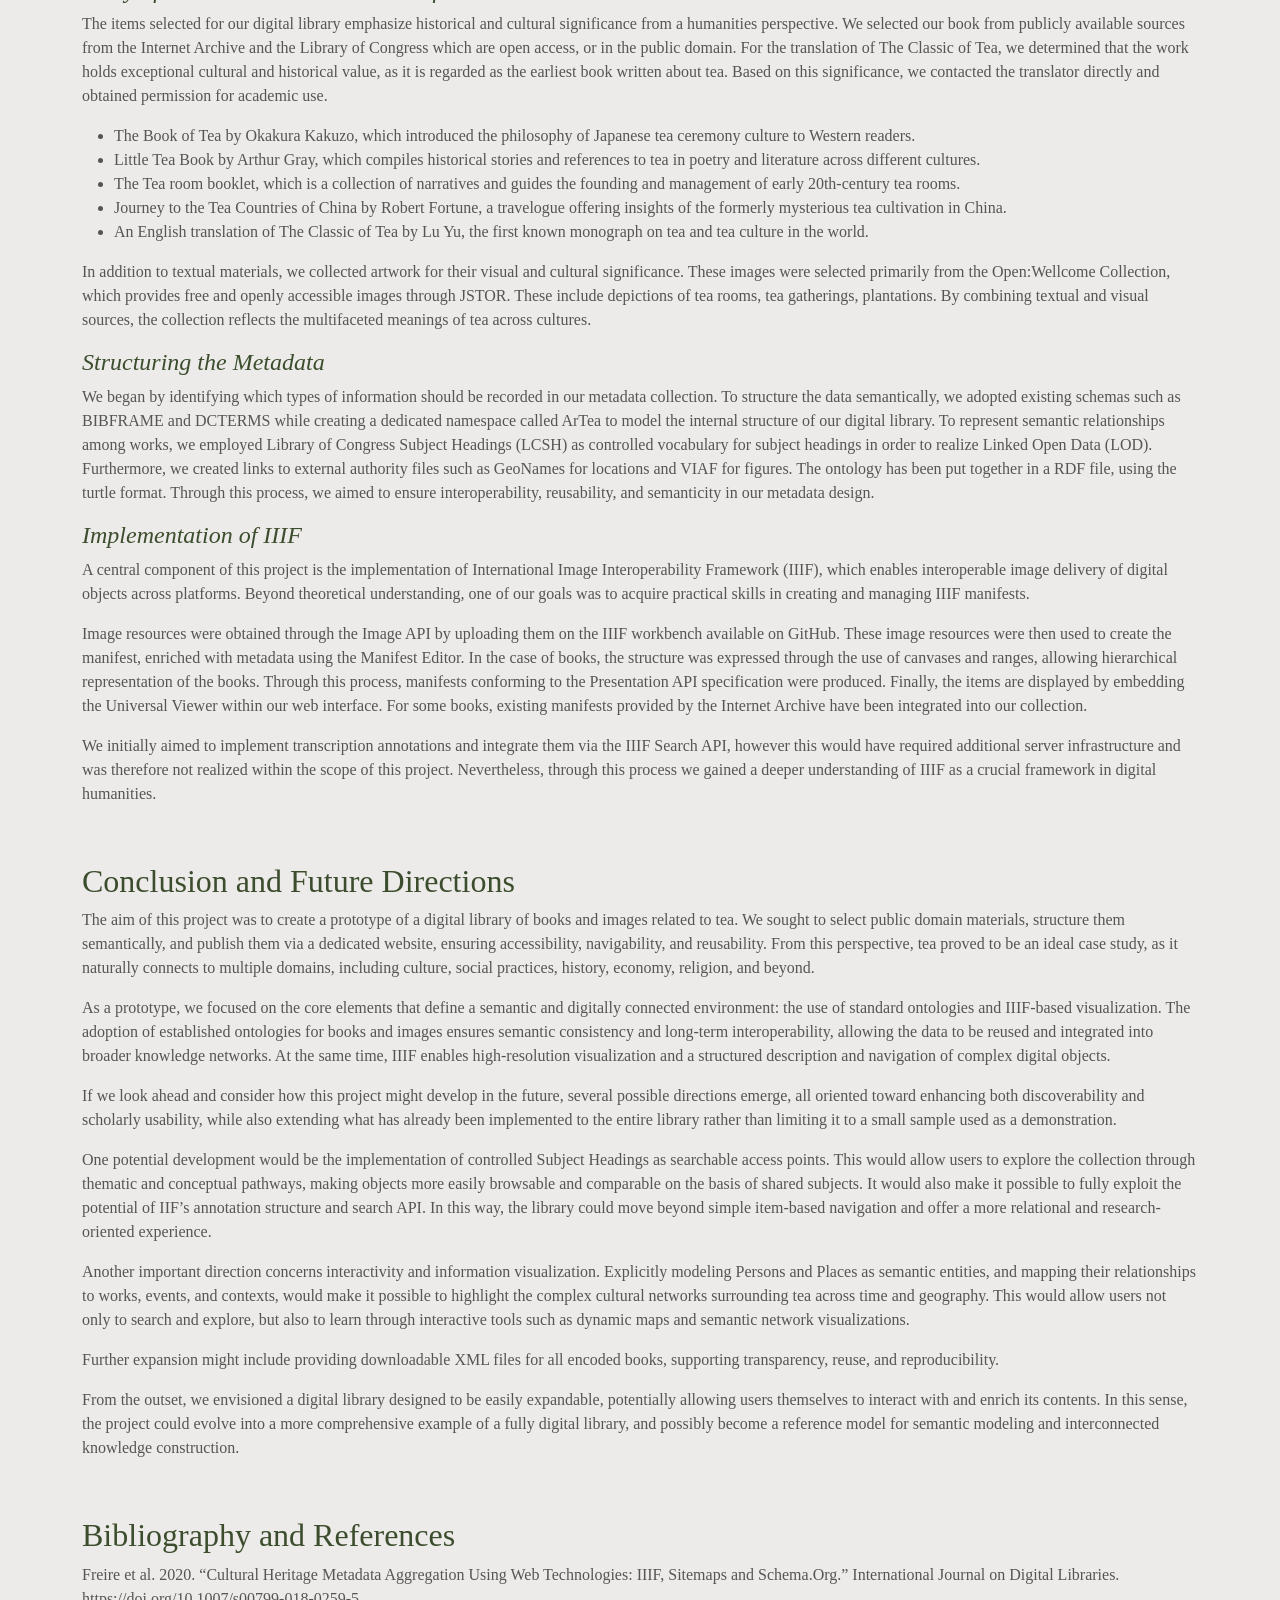
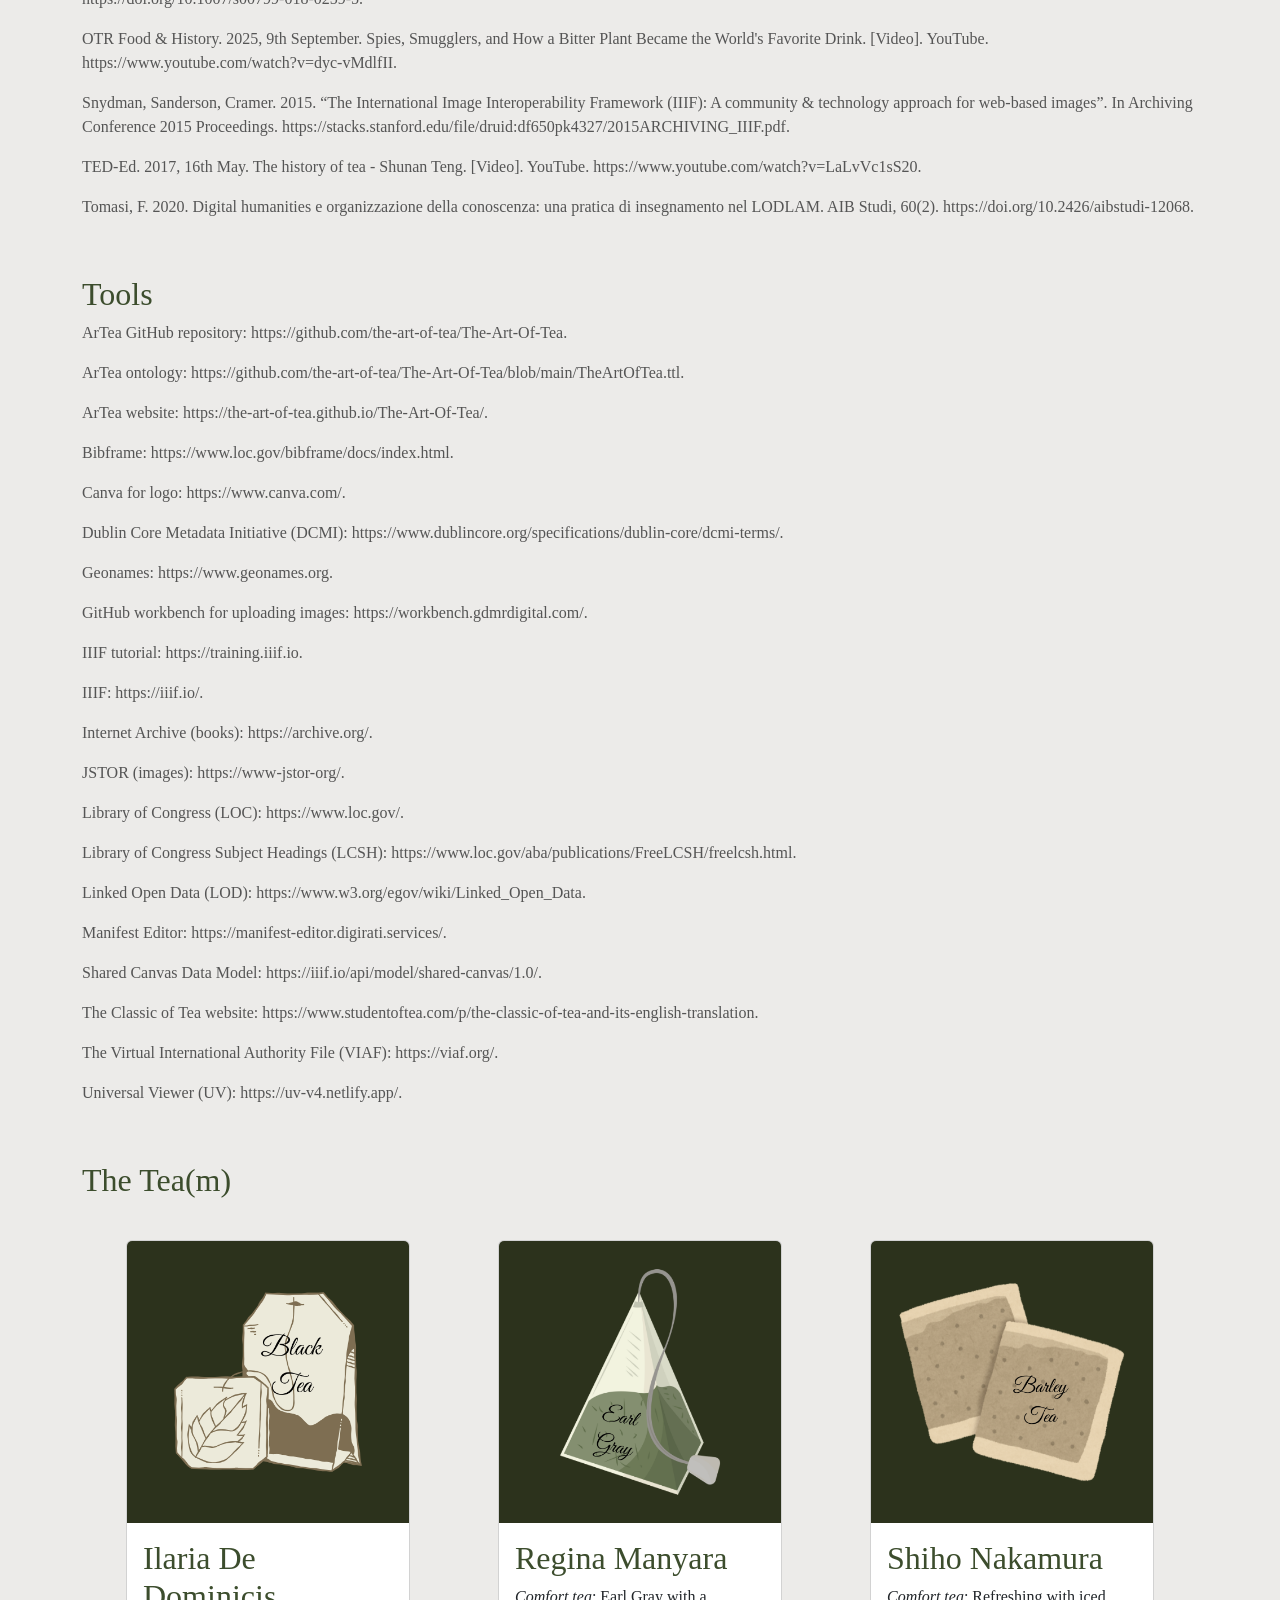
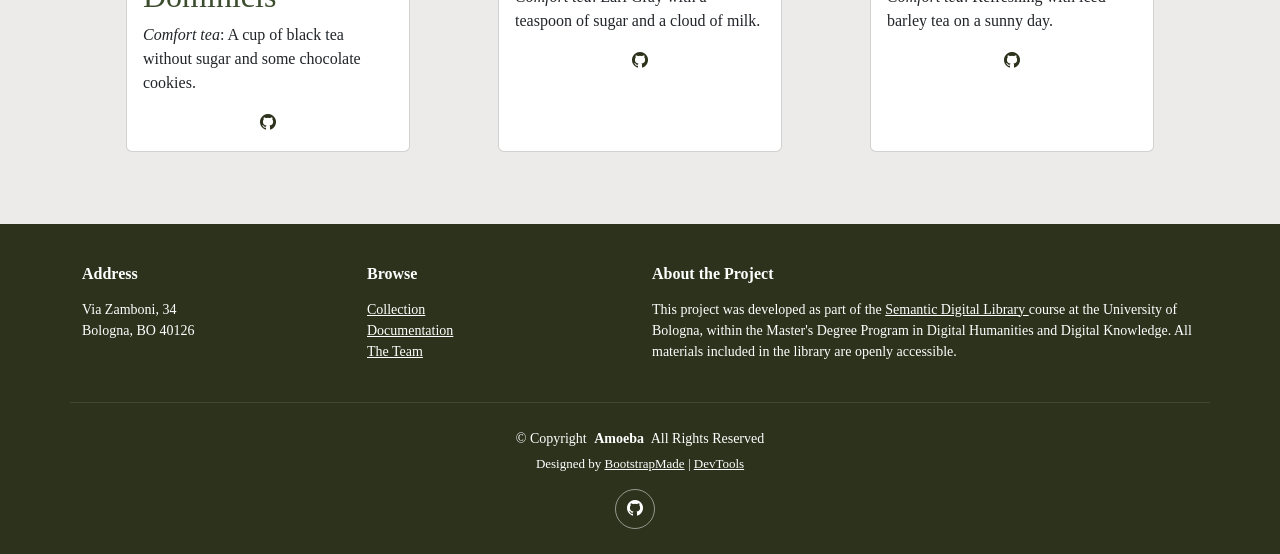
==== commit 5b5de803: "Update documentation.html" ====
--- a/documentation.html
+++ b/documentation.html
@@ -339,7 +339,7 @@
           <p>Universal Viewer (UV): https://uv-v4.netlify.app/.</p>
         </section>
         <section id="team">
-          <h2>The Team</h2>
+          <h2>The Tea(m)</h2>
           <div class="container">
             <div class="row gy-3">
 
@@ -350,7 +350,7 @@
                   <div class="card-body">
                     <h2>Ilaria De Dominicis</h2>
                     <p class="card-text">
-                      <i>Comfort tea</i> A cup of black tea without sugar and some chocolate cookies.
+                      <i>Comfort tea</i>: A cup of black tea without sugar and some chocolate cookies.
                     </p>
                     <div class="social-links d-flex justify-content-center mt-3">
                       <a href="https://github.com/theair-hub" class="github">
@@ -368,7 +368,7 @@
                   <div class="card-body">
                     <h2>Regina Manyara</h2>
                     <p class="card-text">
-                      <i>Comfort tea</i> Earl Gray with a teaspoon of sugar and a cloud of milk.
+                      <i>Comfort tea</i>: Earl Gray with a teaspoon of sugar and a cloud of milk.
                     </p>
                     <div class="social-links d-flex justify-content-center mt-3">
                       <a href="https://github.com/ValkyrieCain9" class="github">
@@ -386,7 +386,7 @@
                   <div class="card-body">
                     <h2>Shiho Nakamura</h2>
                     <p class="card-text">
-                      <i>Comfort tea</i> Refreshing with iced barley tea on a sunny day.
+                      <i>Comfort tea</i>: Refreshing with iced barley tea on a sunny day.
                     </p>
                     <div class="social-links d-flex justify-content-center mt-3">
                       <a href="https://github.com/shiho1000" class="github">
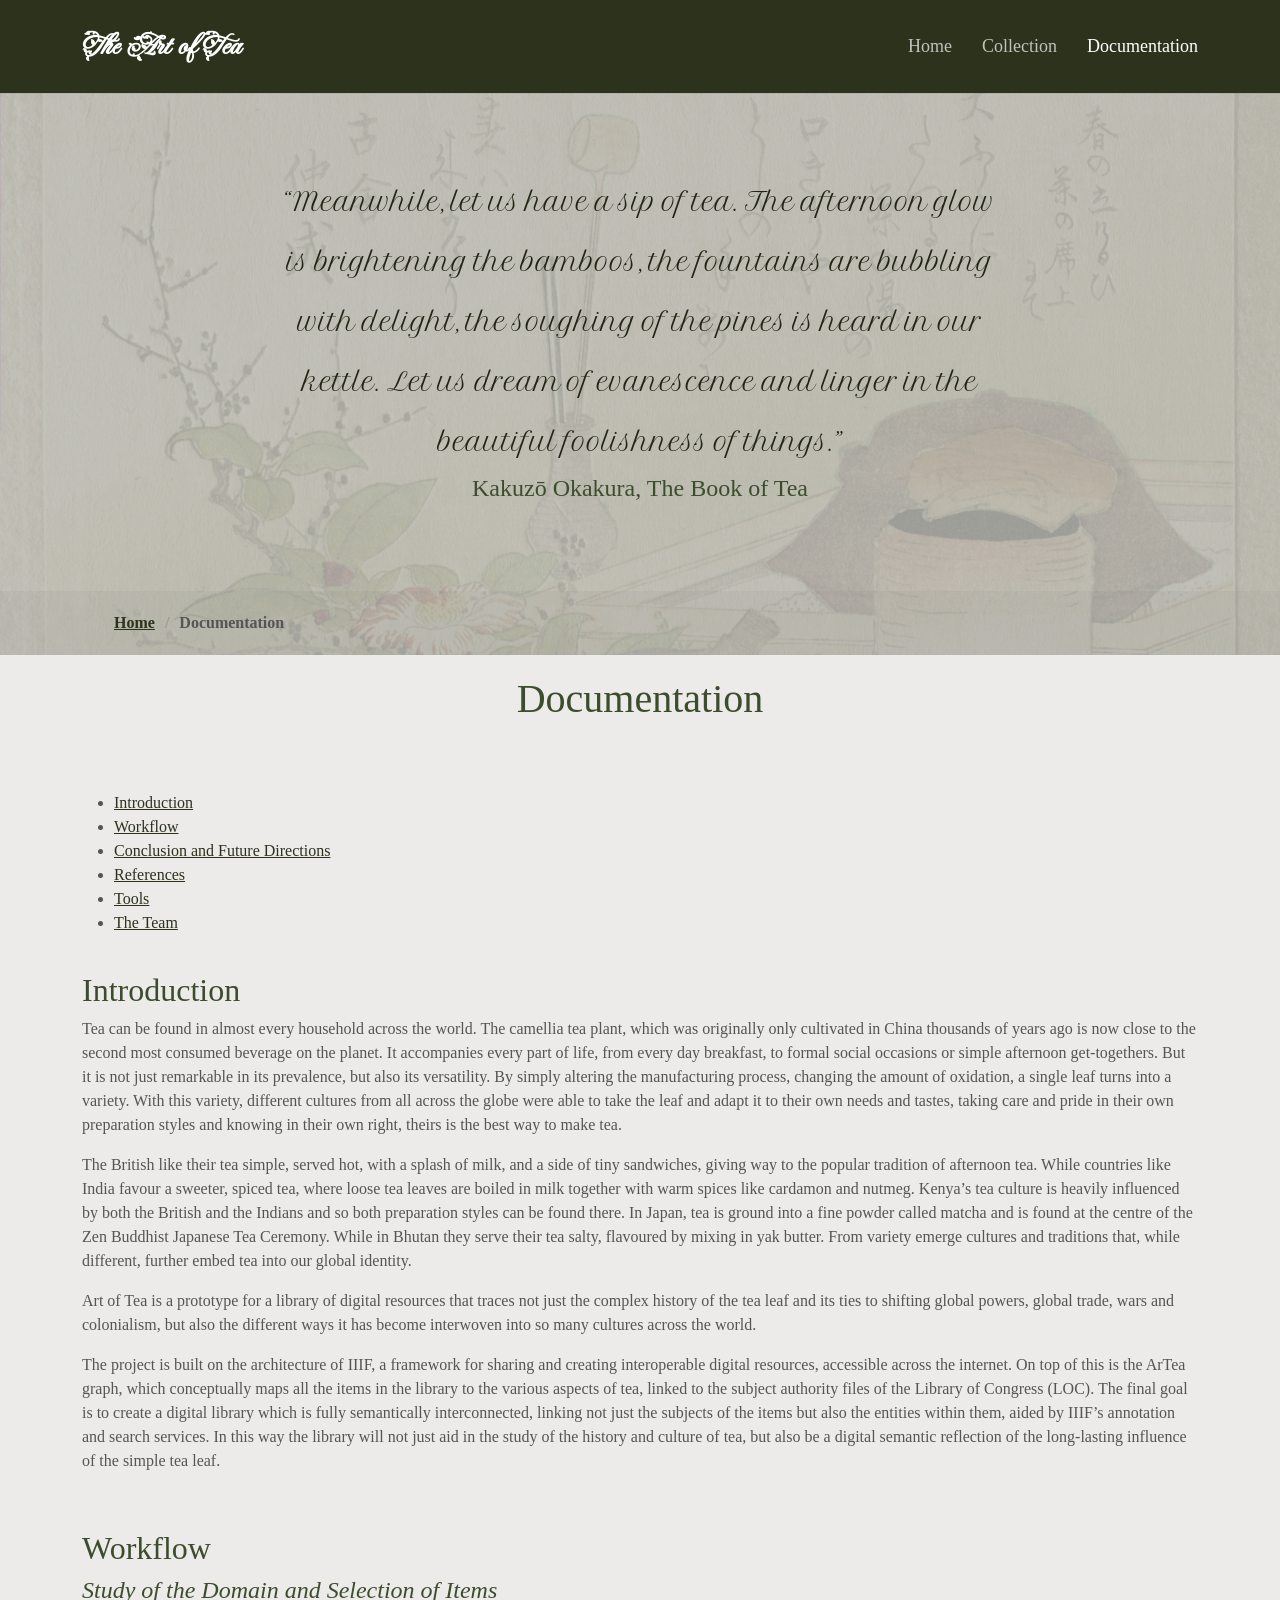
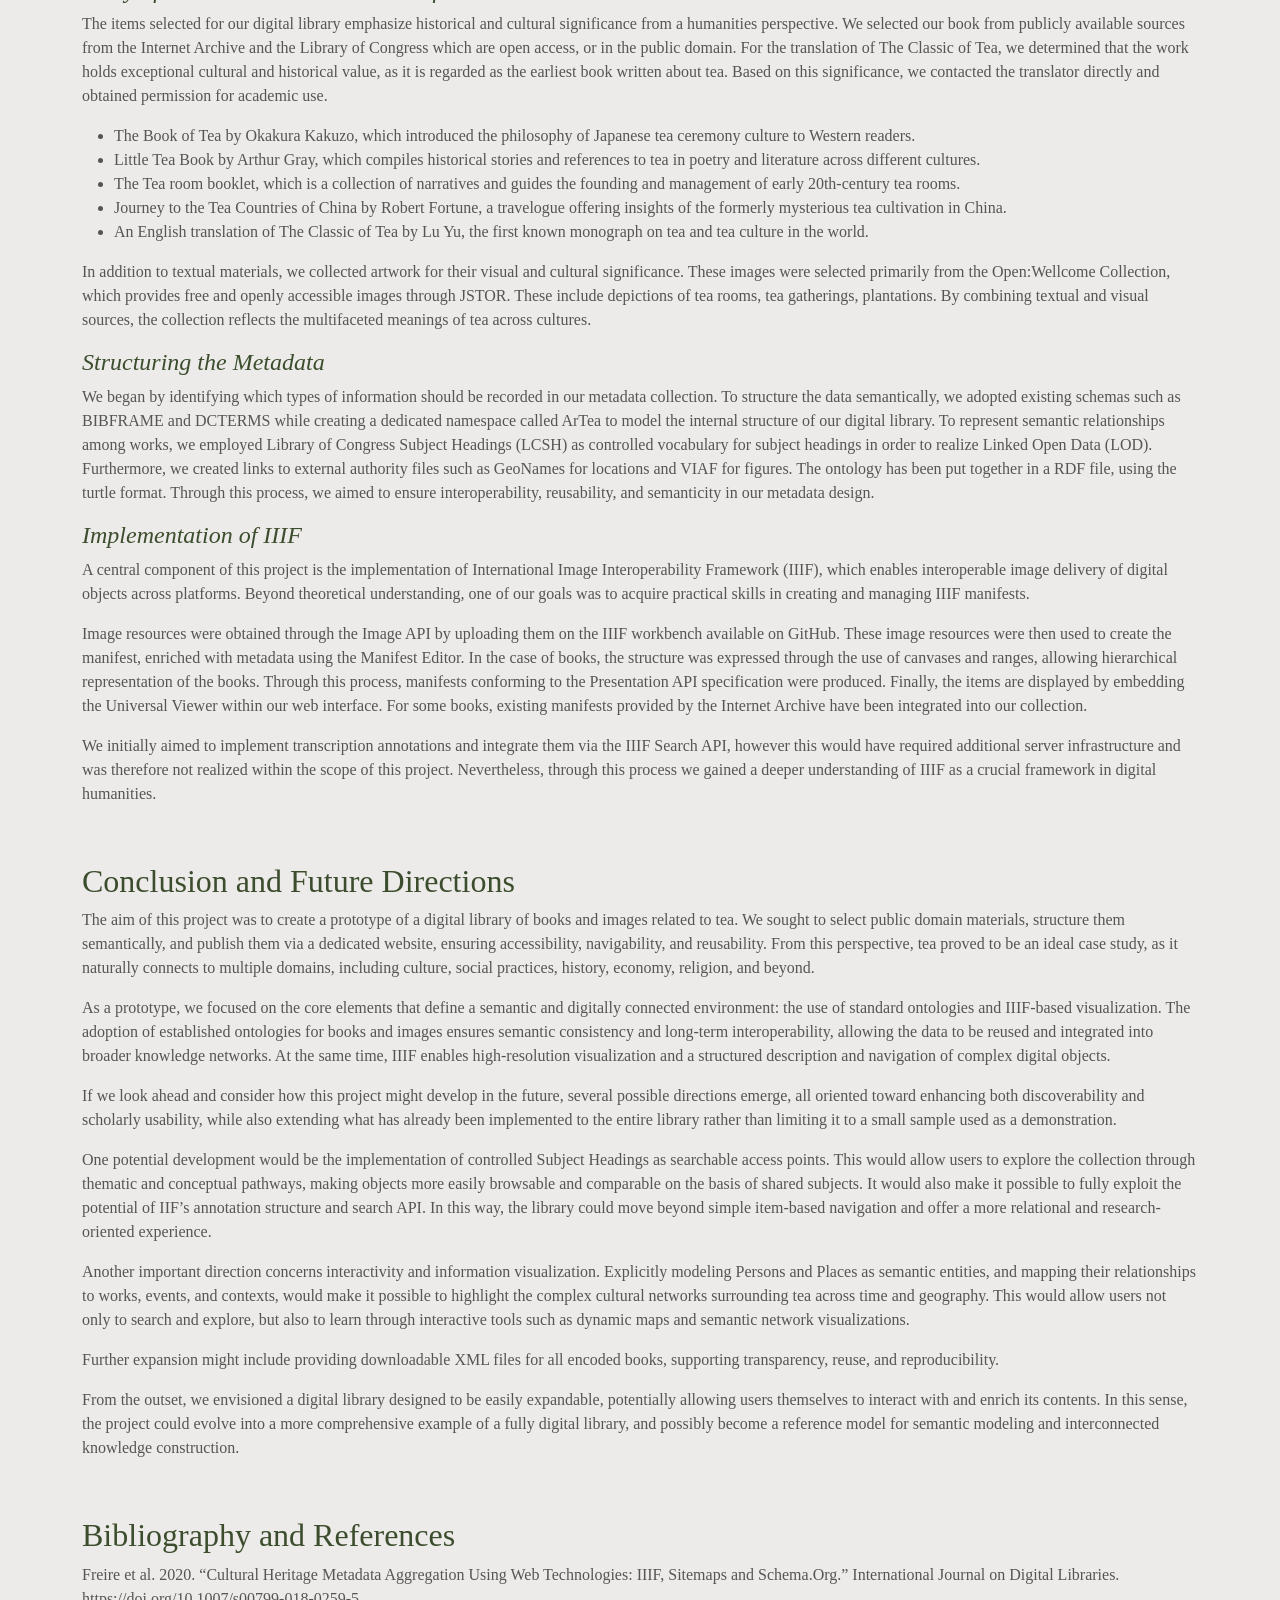
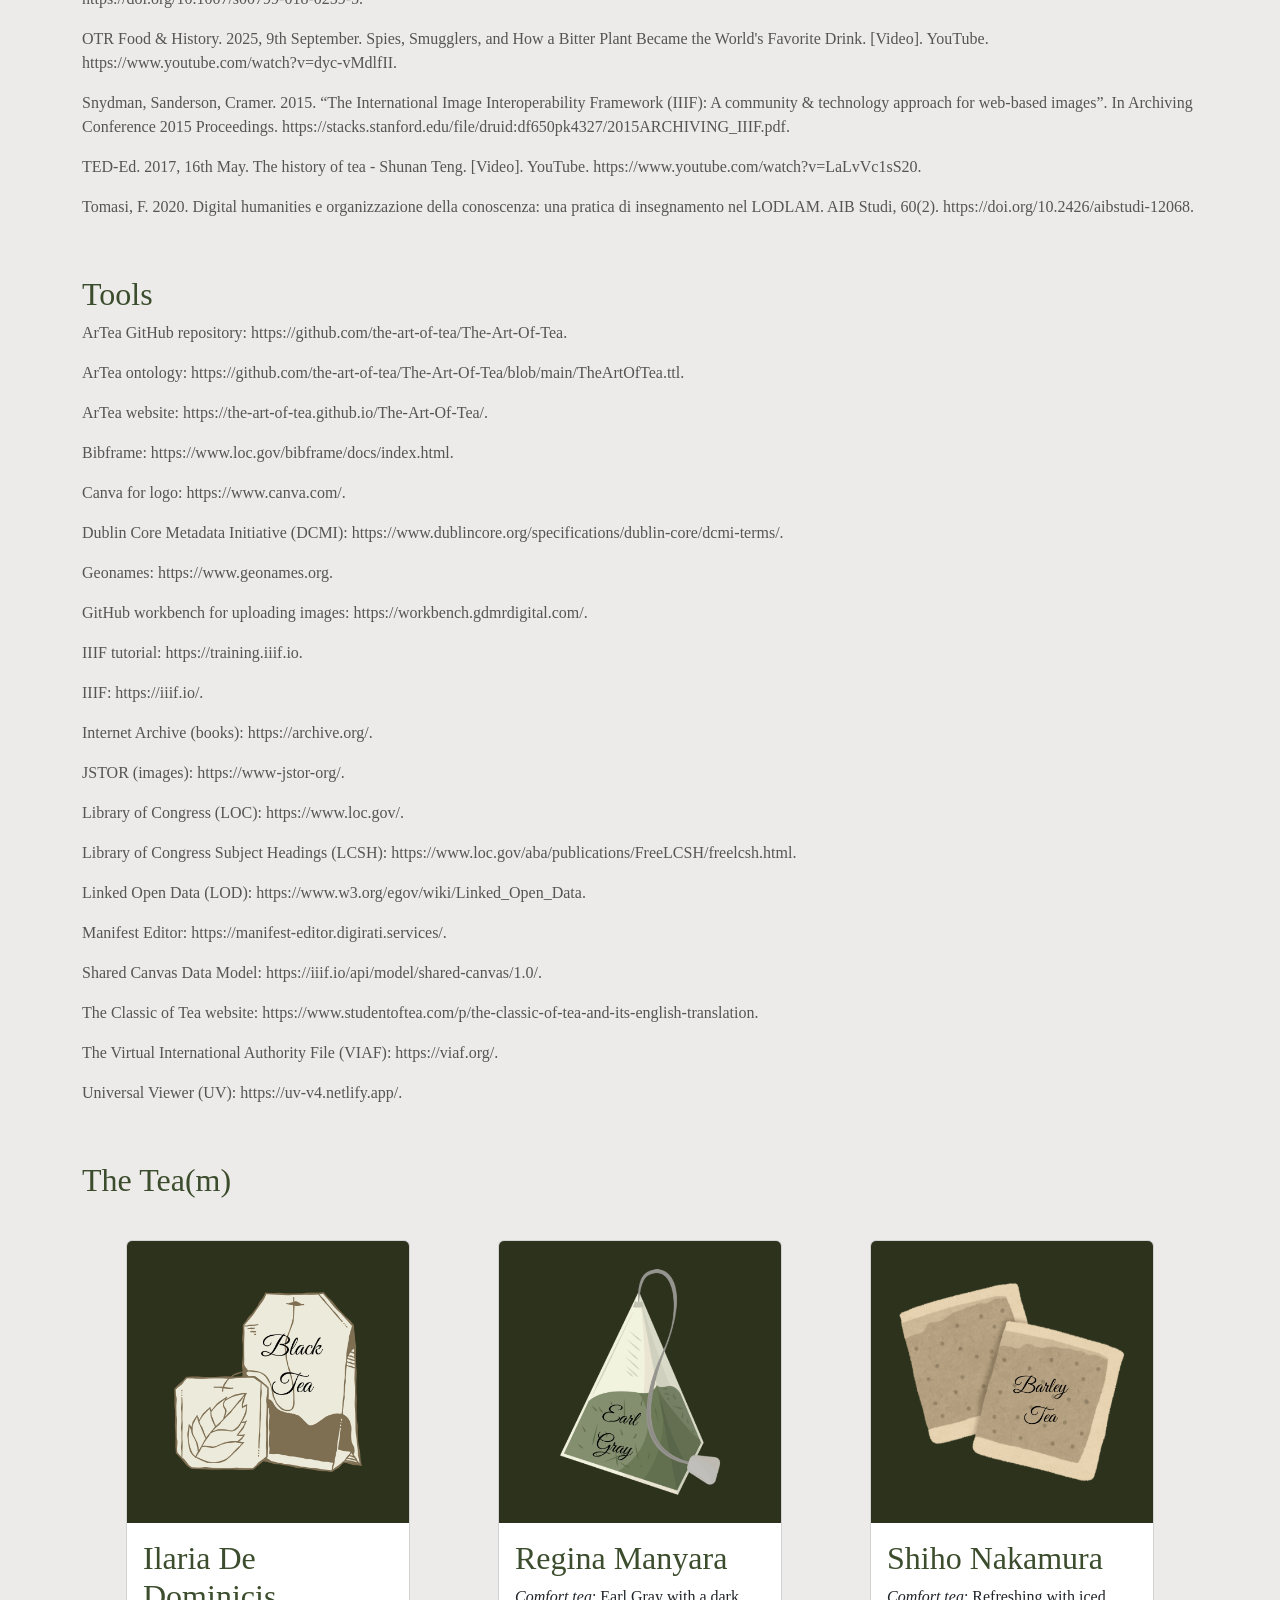
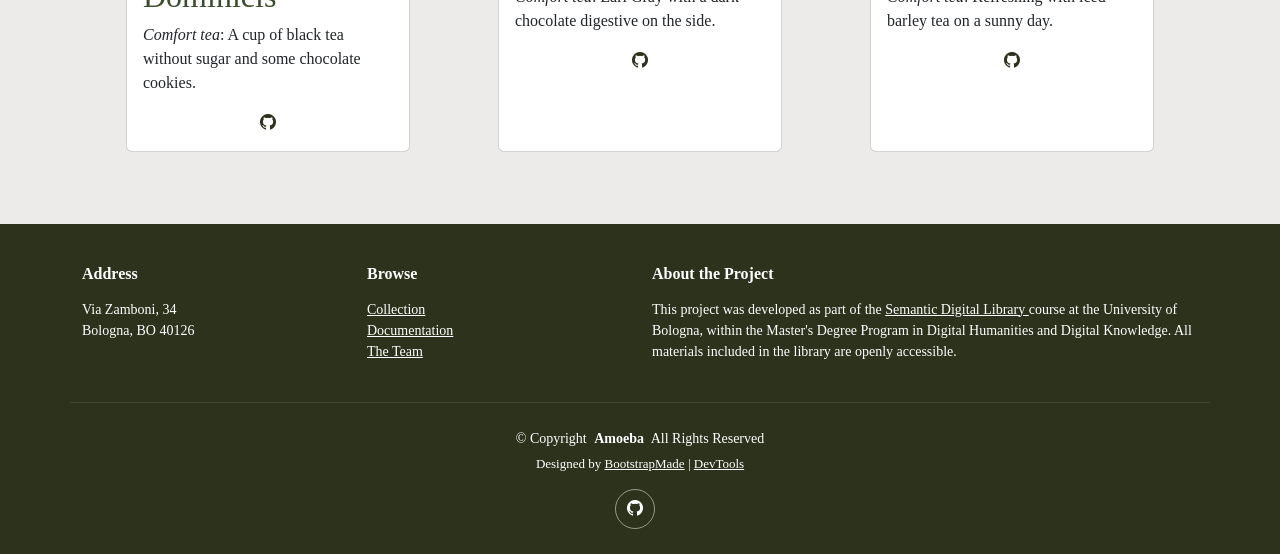
==== commit da0bd5a4: "Modify Comfort tea description in documentation Updated the description of 'Comfort tea' to include " ====
--- a/documentation.html
+++ b/documentation.html
@@ -368,7 +368,7 @@
                   <div class="card-body">
                     <h2>Regina Manyara</h2>
                     <p class="card-text">
-                      <i>Comfort tea</i>: Earl Gray with a teaspoon of sugar and a cloud of milk.
+                      <i>Comfort tea</i>: Earl Gray with a dark chocolate digestive on the side.
                     </p>
                     <div class="social-links d-flex justify-content-center mt-3">
                       <a href="https://github.com/ValkyrieCain9" class="github">
